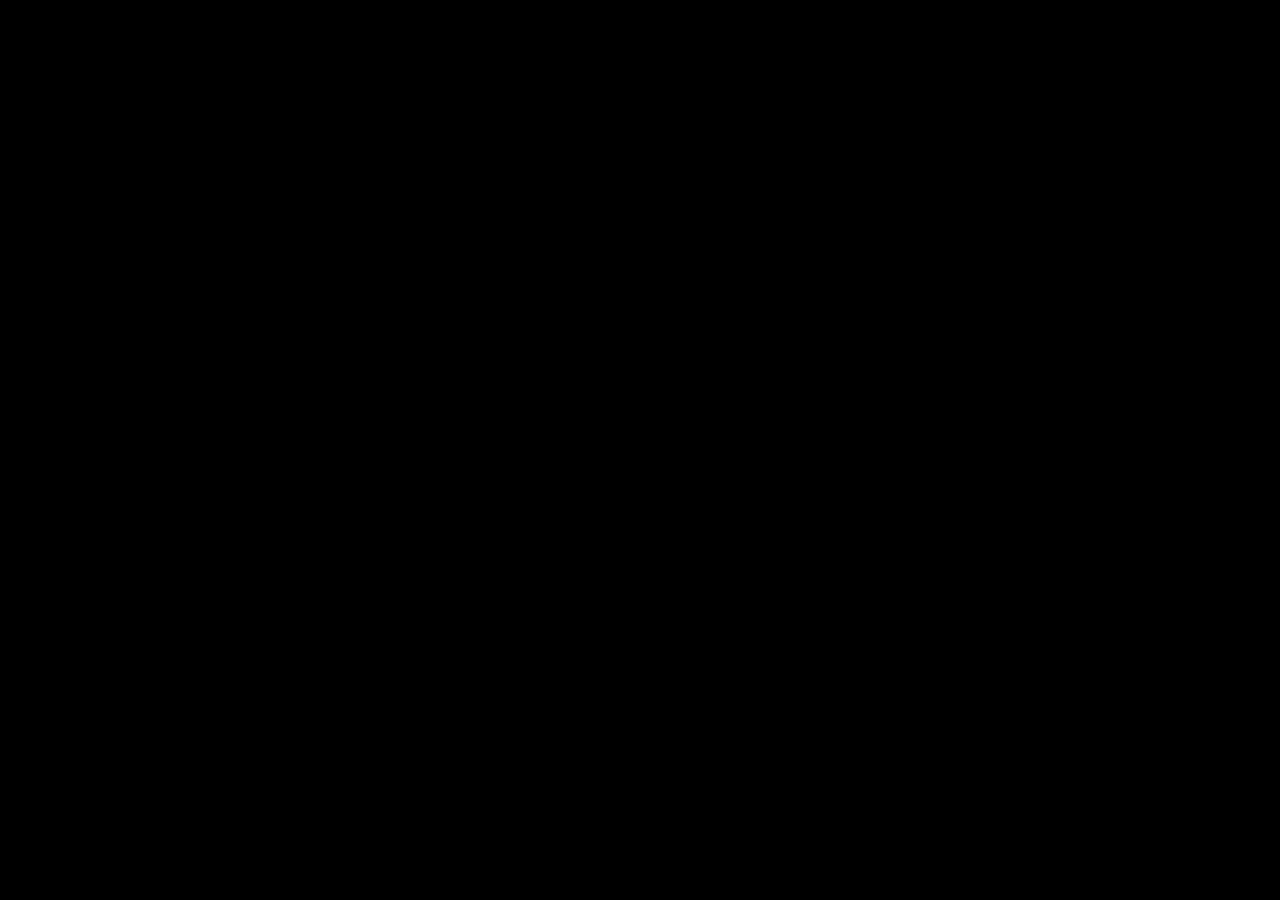
==== parkour/index.html @ 1c37e543 "Create index.html" ====
<!DOCTYPE html>
<html lang="ru">
<head>
    <meta charset="UTF-8">
    <meta name="viewport" content="width=device-width, initial-scale=1.0">
    <title>Minecraft Infinite Canyon Parkour</title>
    <style>
        body {
            margin: 0;
            overflow: hidden;
            font-family: 'Segoe UI', Tahoma, Geneva, Verdana, sans-serif;
            background-color: #000;
        }
        canvas {
            display: block;
            position: absolute;
            top: 0;
            left: 0;
        }
    </style>
    <script type="importmap">
        {
            "imports": {
                "three": "https://unpkg.com/three@0.128.0/build/three.module.js"
            }
        }
    </script>
</head>
<body>
    <script type="module">
        import * as THREE from 'three';

        const tempDir1 = new THREE.Vector3();
        const tempDir2 = new THREE.Vector3();
        const tempBlendedDir = new THREE.Vector3();
        const tempLookTarget = new THREE.Vector3();
        const cloudTempMatrix = new THREE.Matrix4();
        const cloudTempPosition = new THREE.Vector3();
        const canyonTempMatrix = new THREE.Matrix4();
        const canyonTempPosition = new THREE.Vector3();
        const treeTempMatrix = new THREE.Matrix4();

        function createPixelTexture(type) {
            const canvas = document.createElement('canvas');
            canvas.width = 16;
            canvas.height = 16;
            const ctx = canvas.getContext('2d');
            for(let y = 0; y < 16; y++) {
                for(let x = 0; x < 16; x++) {
                    let r, g, b;
                    if (type === 'top') {
                        const noise = Math.random() * 30 - 15;
                        r = 92 + noise; g = 142 + noise; b = 50 + noise;
                    } else if (type === 'bottom') {
                        const noise = Math.random() * 20 - 10;
                        r = 134 + noise; g = 96 + noise; b = 67 + noise;
                    } else {
                        const isGrass = y < 4 || (y === 4 && Math.random() > 0.4) || (y === 5 && Math.random() > 0.8);
                        if (isGrass) {
                            const noise = Math.random() * 30 - 15;
                            r = 92 + noise; g = 142 + noise; b = 50 + noise;
                        } else {
                            const noise = Math.random() * 20 - 10;
                            r = 134 + noise; g = 96 + noise; b = 67 + noise;
                        }
                    }
                    ctx.fillStyle = `rgb(${Math.floor(r)},${Math.floor(g)},${Math.floor(b)})`;
                    ctx.fillRect(x, y, 1, 1);
                }
            }
            const texture = new THREE.CanvasTexture(canvas);
            texture.magFilter = THREE.NearestFilter;
            texture.minFilter = THREE.NearestFilter;
            return texture;
        }

        function createStoneTexture() {
            const canvas = document.createElement('canvas');
            canvas.width = 16; canvas.height = 16;
            const ctx = canvas.getContext('2d');
            for(let y = 0; y < 16; y++) {
                for(let x = 0; x < 16; x++) {
                    const noise = Math.random() * 24 - 12;
                    const gray = 115 + noise;
                    ctx.fillStyle = `rgb(${gray},${gray},${gray})`;
                    ctx.fillRect(x, y, 1, 1);
                }
            }
            const texture = new THREE.CanvasTexture(canvas);
            texture.magFilter = THREE.NearestFilter;
            texture.minFilter = THREE.NearestFilter;
            return texture;
        }

        function createGlowstoneTexture() {
            const canvas = document.createElement('canvas');
            canvas.width = 16; canvas.height = 16;
            const ctx = canvas.getContext('2d');
            for(let y = 0; y < 16; y++) {
                for(let x = 0; x < 16; x++) {
                    let r = 245, g = 150, b = 40;
                    if ((x+y)%3 === 0 || (x*y)%4 === 0) {
                        r = 255; g = 210; b = 100;
                    }
                    if (x >= 4 && x <= 11 && y >= 4 && y <= 11 && Math.random() > 0.4) {
                        r = 255; g = 255; b = 180;
                    }
                    ctx.fillStyle = `rgb(${r},${g},${b})`;
                    ctx.fillRect(x, y, 1, 1);
                }
            }
            const texture = new THREE.CanvasTexture(canvas);
            texture.magFilter = THREE.NearestFilter;
            texture.minFilter = THREE.NearestFilter;
            return texture;
        }

        function createWaterTexture() {
            const canvas = document.createElement('canvas');
            canvas.width = 16; canvas.height = 16;
            const ctx = canvas.getContext('2d');
            for(let y = 0; y < 16; y++) {
                for(let x = 0; x < 16; x++) {
                    const noise = Math.random() * 16 - 8;
                    const r = 40 + noise;
                    const g = 90 + noise;
                    const b = 205 + noise;
                    ctx.fillStyle = `rgb(${Math.floor(r)},${Math.floor(g)},${Math.floor(b)})`;
                    ctx.fillRect(x, y, 1, 1);
                }
            }
            const texture = new THREE.CanvasTexture(canvas);
            texture.magFilter = THREE.NearestFilter;
            texture.minFilter = THREE.NearestFilter;
            texture.wrapS = THREE.RepeatWrapping;
            texture.wrapT = THREE.RepeatWrapping;
            return texture;
        }

        function createSunTexture() {
            const canvas = document.createElement('canvas');
            canvas.width = 16; canvas.height = 16;
            const ctx = canvas.getContext('2d');
            for(let y = 0; y < 16; y++) {
                for(let x = 0; x < 16; x++) {
                    let r = 255, g = 190, b = 60;
                    if (x >= 2 && x <= 13 && y >= 2 && y <= 13) {
                        r = 255; g = 245; b = 195;
                    }
                    ctx.fillStyle = `rgb(${r},${g},${b})`;
                    ctx.fillRect(x, y, 1, 1);
                }
            }
            const texture = new THREE.CanvasTexture(canvas);
            texture.magFilter = THREE.NearestFilter;
            texture.minFilter = THREE.NearestFilter;
            return texture;
        }

        function createMoonTexture() {
            const canvas = document.createElement('canvas');
            canvas.width = 16; canvas.height = 16;
            const ctx = canvas.getContext('2d');
            for(let y = 0; y < 16; y++) {
                for(let x = 0; x < 16; x++) {
                    let r = 180, g = 190, b = 210;
                    if (x >= 3 && x <= 12 && y >= 3 && y <= 12) {
                        r = 220; g = 225; b = 240;
                    }
                    ctx.fillStyle = `rgb(${r},${g},${b})`;
                    ctx.fillRect(x, y, 1, 1);
                }
            }
            const texture = new THREE.CanvasTexture(canvas);
            texture.magFilter = THREE.NearestFilter;
            texture.minFilter = THREE.NearestFilter;
            return texture;
        }

        function createLogTexture() {
            const canvas = document.createElement('canvas');
            canvas.width = 16; canvas.height = 16;
            const ctx = canvas.getContext('2d');
            for(let y = 0; y < 16; y++) {
                for(let x = 0; x < 16; x++) {
                    const noise = Math.random() * 20 - 10;
                    const r = 100 + noise;
                    const g = 70 + noise;
                    const b = 40 + noise;
                    ctx.fillStyle = `rgb(${Math.floor(r)},${Math.floor(g)},${Math.floor(b)})`;
                    ctx.fillRect(x, y, 1, 1);
                }
            }
            const texture = new THREE.CanvasTexture(canvas);
            texture.magFilter = THREE.NearestFilter;
            texture.minFilter = THREE.NearestFilter;
            return texture;
        }

        function createLeavesTexture() {
            const canvas = document.createElement('canvas');
            canvas.width = 16; canvas.height = 16;
            const ctx = canvas.getContext('2d');
            for(let y = 0; y < 16; y++) {
                for(let x = 0; x < 16; x++) {
                    const noise = Math.random() * 30 - 15;
                    const r = 40 + noise;
                    const g = 100 + noise;
                    const b = 30 + noise;
                    ctx.fillStyle = `rgb(${Math.floor(r)},${Math.floor(g)},${Math.floor(b)})`;
                    ctx.fillRect(x, y, 1, 1);
                }
            }
            const texture = new THREE.CanvasTexture(canvas);
            texture.magFilter = THREE.NearestFilter;
            texture.minFilter = THREE.NearestFilter;
            return texture;
        }

        const scene = new THREE.Scene();
        scene.background = new THREE.Color(0x6ca1ff);
        scene.fog = new THREE.Fog(0x6ca1ff, 110, 210);

        const camera = new THREE.PerspectiveCamera(85, window.innerWidth / window.innerHeight, 0.1, 1000);
        const renderer = new THREE.WebGLRenderer({ antialias: true });
        renderer.setSize(window.innerWidth, window.innerHeight);
        renderer.shadowMap.enabled = true;
        renderer.shadowMap.type = THREE.PCFSoftShadowMap;
        document.body.appendChild(renderer.domElement);

        const dummy = new THREE.Object3D();

        const ambientLight = new THREE.AmbientLight(0xffffff, 0.65);
        scene.add(ambientLight);

        const hemiLight = new THREE.HemisphereLight(0x8899cc, 0x665544, 0.5);
        scene.add(hemiLight);

        const sunLight = new THREE.DirectionalLight(0xffeedd, 0.4);
        sunLight.castShadow = true;
        sunLight.shadow.mapSize.width = 1024;
        sunLight.shadow.mapSize.height = 1024;
        sunLight.shadow.camera.left = -50;
        sunLight.shadow.camera.right = 50;
        sunLight.shadow.camera.top = 50;
        sunLight.shadow.camera.bottom = -50;
        sunLight.shadow.camera.near = 5;
        sunLight.shadow.camera.far = 500;
        sunLight.shadow.bias = -0.0002;
        sunLight.shadow.radius = 2;
        scene.add(sunLight);
        scene.add(sunLight.target);

        const moonLight = new THREE.DirectionalLight(0x8899cc, 0.15);
        scene.add(moonLight);
        scene.add(moonLight.target);

        const glowLights = [];
        const maxGlowLights = 5;
        for (let i = 0; i < maxGlowLights; i++) {
            const light = new THREE.PointLight(0xffaa44, 0.0, 12);
            light.decay = 1.5;
            scene.add(light);
            glowLights.push(light);
        }

        const sunGeo = new THREE.PlaneGeometry(16, 16);
        const sunMat = new THREE.MeshBasicMaterial({
            map: createSunTexture(),
            fog: false,
            side: THREE.DoubleSide,
            depthTest: true,
            depthWrite: false
        });
        const sunMesh = new THREE.Mesh(sunGeo, sunMat);
        sunMesh.renderOrder = 999;
        scene.add(sunMesh);

        const moonGeo = new THREE.PlaneGeometry(12, 12);
        const moonMat = new THREE.MeshBasicMaterial({
            map: createMoonTexture(),
            fog: false,
            side: THREE.DoubleSide,
            depthTest: true,
            depthWrite: false
        });
        const moonMesh = new THREE.Mesh(moonGeo, moonMat);
        moonMesh.renderOrder = 999;
        scene.add(moonMesh);

        const cloudPattern = [
            [0,0,1,1,1,0,0,0,0,1,1,1,1,0,0,0],
            [0,1,1,1,1,1,0,0,1,1,1,1,1,1,0,0],
            [1,1,1,1,1,1,1,0,1,1,1,1,1,1,1,0],
            [1,1,1,1,1,1,1,0,0,1,1,1,1,1,0,0],
            [0,1,1,1,1,1,0,0,0,0,1,1,1,0,0,0],
            [0,0,1,1,1,0,0,0,1,1,0,0,0,0,1,1],
            [0,0,0,0,0,0,1,1,1,1,1,0,0,1,1,1],
            [1,1,0,0,0,1,1,1,1,1,1,1,1,1,1,1],
            [1,1,1,0,1,1,1,1,1,1,1,1,1,1,1,1],
            [0,1,1,1,1,1,1,1,1,1,1,1,1,1,0,0],
            [0,0,1,1,1,1,1,0,0,1,1,1,1,0,0,0],
            [0,0,0,1,1,1,0,0,0,0,1,1,0,0,0,0],
            [0,0,0,0,0,0,0,0,1,1,1,1,1,0,0,0],
            [0,1,1,1,0,0,0,1,1,1,1,1,1,1,0,0],
            [1,1,1,1,1,0,1,1,1,1,1,1,1,1,1,0],
            [1,1,1,1,1,1,1,1,1,1,1,1,1,1,1,0]
        ];
        const cloudScale = 8;
        const maxCloudInstances = 6000;
        const cloudGeometry = new THREE.BoxGeometry(cloudScale, 1.5, cloudScale);

        const cloudDepthMaterial = new THREE.MeshBasicMaterial({
            colorWrite: false,
            depthWrite: true,
            transparent: false
        });
        const cloudColorMaterial = new THREE.MeshBasicMaterial({
            color: 0xffffff,
            transparent: true,
            opacity: 0.5,
            fog: true,
            depthWrite: false,
            depthFunc: THREE.LessEqual
        });

        const cloudMeshDepth = new THREE.InstancedMesh(cloudGeometry, cloudDepthMaterial, maxCloudInstances);
        const cloudMeshColor = new THREE.InstancedMesh(cloudGeometry, cloudColorMaterial, maxCloudInstances);
        scene.add(cloudMeshDepth);
        scene.add(cloudMeshColor);
        let cloudOffsetX = 0;

        const parkourGroup = new THREE.Group();
        scene.add(parkourGroup);

        let blocksData = [];
        let blockMeshes = [];
        let glowstoneMeshes = [];
        let canyonData = [];
        let treeData = [];
        let generatedColumns = new Set();
        let treePositions = new Set();

        const maxActiveBlocks = 45;
        const blocksBehind = 10;
        const futurePathSize = 25;
        let blocksPassed = 0;

        let dayTime = 600;
        const dayCycleDuration = 120;

        let jumpProgress = 0;
        const speedMultiplier = 1.67;
        const maxJumpHeight = 1.25;
        const rotationSmoothSpeed = 7.0;

        const materials = [
            new THREE.MeshStandardMaterial({map: createPixelTexture('side'), roughness: 0.85}),
            new THREE.MeshStandardMaterial({map: createPixelTexture('side'), roughness: 0.85}),
            new THREE.MeshStandardMaterial({map: createPixelTexture('top'), roughness: 0.9}),
            new THREE.MeshStandardMaterial({map: createPixelTexture('bottom'), roughness: 0.85}),
            new THREE.MeshStandardMaterial({map: createPixelTexture('side'), roughness: 0.85}),
            new THREE.MeshStandardMaterial({map: createPixelTexture('side'), roughness: 0.85})
        ];
        const blockGeometry = new THREE.BoxGeometry(1, 1, 1);

        const dirtMaterial = new THREE.MeshStandardMaterial({map: createPixelTexture('bottom'), roughness: 0.85});
        const stoneMaterial = new THREE.MeshStandardMaterial({map: createStoneTexture(), roughness: 0.85});
        const glowstoneMaterial = new THREE.MeshBasicMaterial({map: createGlowstoneTexture()});

        const waterTexture = createWaterTexture();
        const waterMaterial = new THREE.MeshStandardMaterial({
            map: waterTexture,
            color: 0xffffff,
            roughness: 0.9,
            metalness: 0.0,
            transparent: false,
            fog: true,
            depthWrite: true
        });

        const logTexture = createLogTexture();
        const logMaterial = new THREE.MeshStandardMaterial({map: logTexture, roughness: 0.9});
        const leavesTexture = createLeavesTexture();
        const leavesMaterial = new THREE.MeshStandardMaterial({
            map: leavesTexture,
            roughness: 0.8,
            transparent: true,
            alphaTest: 0.5
        });

        const treeLogGeometry = new THREE.BoxGeometry(1, 1, 1);
        const treeLeavesGeometry = new THREE.BoxGeometry(1, 1, 1);

        const canyonGrassMesh = new THREE.InstancedMesh(blockGeometry, materials, 10000);
        const canyonDirtMesh = new THREE.InstancedMesh(blockGeometry, dirtMaterial, 20000);
        const canyonStoneMesh = new THREE.InstancedMesh(blockGeometry, stoneMaterial, 60000);
        const canyonWaterMesh = new THREE.InstancedMesh(blockGeometry, waterMaterial, 5000);
        const treeLogMesh = new THREE.InstancedMesh(treeLogGeometry, logMaterial, 5000);
        const treeLeavesMesh = new THREE.InstancedMesh(treeLeavesGeometry, leavesMaterial, 15000);

        canyonGrassMesh.castShadow = true;
        canyonGrassMesh.receiveShadow = true;
        canyonDirtMesh.castShadow = true;
        canyonDirtMesh.receiveShadow = true;
        canyonStoneMesh.castShadow = true;
        canyonStoneMesh.receiveShadow = true;
        canyonWaterMesh.castShadow = false;
        canyonWaterMesh.receiveShadow = true;
        cloudMeshColor.castShadow = false;
        cloudMeshColor.receiveShadow = false;
        treeLogMesh.castShadow = true;
        treeLogMesh.receiveShadow = true;
        treeLeavesMesh.castShadow = true;
        treeLeavesMesh.receiveShadow = true;

        scene.add(canyonGrassMesh);
        scene.add(canyonDirtMesh);
        scene.add(canyonStoneMesh);
        scene.add(canyonWaterMesh);
        scene.add(treeLogMesh);
        scene.add(treeLeavesMesh);

        let generatorYaw = 0;

        function calculateNextPosition(prevPos) {
            const randY = Math.random();
            let dy = 0;
            if (prevPos.y > 2) {
                if (randY < 0.45) dy = -1;
            } else if (prevPos.y < -2) {
                if (randY < 0.45) dy = 1;
            } else {
                if (randY < 0.25) dy = -1;
                else if (randY < 0.5) dy = 1;
            }
            const maxTurn = 0.35;
            generatorYaw += (Math.random() - 0.5) * maxTurn * 2;
            const forwardStep = 4;
            const cosY = Math.cos(generatorYaw);
            const sinY = Math.sin(generatorYaw);
            prevPos.x += forwardStep * cosY;
            prevPos.y += dy;
            prevPos.z += forwardStep * sinY;
            prevPos.x = Math.round(prevPos.x);
            prevPos.y = Math.round(prevPos.y);
            prevPos.z = Math.round(prevPos.z);
        }

        function createCanyonAndMeshesForIndex(index) {
            const gridPos = blocksData[index];

            const mesh = new THREE.Mesh(blockGeometry, materials);
            mesh.position.copy(gridPos);
            mesh.castShadow = true;
            mesh.receiveShadow = true;
            parkourGroup.add(mesh);
            blockMeshes.push(mesh);

            const glowPos = gridPos.clone();
            glowPos.y -= 1;
            const glowMesh = new THREE.Mesh(blockGeometry, glowstoneMaterial);
            glowMesh.position.copy(glowPos);
            glowMesh.castShadow = false;
            glowMesh.receiveShadow = false;
            parkourGroup.add(glowMesh);
            glowstoneMeshes.push(glowMesh);

            const localCanyon = { grass: [], dirt: [], stone: [], water: [], coords: [] };
            const localTrees = { logs: [], leaves: [] };
            const radius = 12;
            const startX = gridPos.x - radius;
            const endX = gridPos.x + radius;
            const startZ = gridPos.z - radius;
            const endZ = gridPos.z + radius;
            const searchStart = Math.max(0, index - 15);
            const searchEnd = Math.min(blocksData.length - 1, index + 15);

            for (let cx = startX; cx <= endX; cx++) {
                for (let cz = startZ; cz <= endZ; cz++) {
                    const coordKey = cx + ',' + cz;
                    if (generatedColumns.has(coordKey)) continue;

                    let minDistSq = Infinity;
                    for (let i = searchStart; i <= searchEnd; i++) {
                        const dx = cx - blocksData[i].x;
                        const dz = cz - blocksData[i].z;
                        const dSq = dx * dx + dz * dz;
                        if (dSq < minDistSq) minDistSq = dSq;
                    }
                    const minDist = Math.sqrt(minDistSq);
                    generatedColumns.add(coordKey);
                    localCanyon.coords.push(coordKey);

                    if (minDist < 3.5) {
                        const waterY = gridPos.y - 6;
                        localCanyon.water.push(new THREE.Vector3(cx, waterY, cz));
                    } else {
                        const noise = Math.sin(cx * 0.12) * Math.cos(cz * 0.12) * 3 + Math.sin(cx * 0.04) * 4;
                        let heightByDist = 0;
                        if (minDist < 7.5) {
                            heightByDist = (minDist - 3.5) * 2.5;
                        } else {
                            heightByDist = (7.5 - 3.5) * 2.5 + (minDist - 7.5) * 0.3;
                        }
                        const topY = Math.round(gridPos.y - 1 + heightByDist + noise);
                        const clampedTopY = Math.max(gridPos.y - 5, Math.min(gridPos.y + 12, topY));
                        const bottomY = gridPos.y - 6;
                        for (let y = bottomY; y <= clampedTopY; y++) {
                            const p = new THREE.Vector3(cx, y, cz);
                            if (y === clampedTopY) {
                                localCanyon.grass.push(p);
                            } else if (y >= clampedTopY - 2) {
                                localCanyon.dirt.push(p);
                            } else {
                                localCanyon.stone.push(p);
                            }
                        }

                        const treeTopY = clampedTopY + 1;
                        const treeKey = cx + ',' + treeTopY + ',' + cz;
                        if (minDist > 8 && Math.random() < 0.06 && !treePositions.has(treeKey)) {
                            let tooClose = false;
                            for (let i = searchStart; i <= searchEnd; i++) {
                                const bx = blocksData[i].x;
                                const bz = blocksData[i].z;
                                const by = blocksData[i].y;
                                if (Math.abs(cx - bx) <= 2 && Math.abs(cz - bz) <= 2 && Math.abs(treeTopY - by) <= 5) {
                                    tooClose = true;
                                    break;
                                }
                            }
                            if (!tooClose) {
                                treePositions.add(treeKey);
                                for (let ty = 0; ty < 4; ty++) {
                                    localTrees.logs.push(new THREE.Vector3(cx, treeTopY + ty, cz));
                                }
                                for (let lx = -2; lx <= 2; lx++) {
                                    for (let lz = -2; lz <= 2; lz++) {
                                        for (let ly = 1; ly <= 3; ly++) {
                                            if (Math.abs(lx) === 2 && Math.abs(lz) === 2 && Math.random() > 0.6) continue;
                                            if (Math.abs(lx) === 2 && Math.abs(lz) === 2 && ly === 3) continue;
                                            if (lx === 0 && lz === 0 && ly <= 3) continue;
                                            localTrees.leaves.push(new THREE.Vector3(cx + lx, treeTopY + ly, cz + lz));
                                        }
                                    }
                                }
                                localTrees.leaves.push(new THREE.Vector3(cx, treeTopY + 4, cz));
                            }
                        }
                    }
                }
            }
            canyonData.push(localCanyon);
            treeData.push(localTrees);
        }

        function addNewBlock(pos) {
            const newIndex = blocksBehind + maxActiveBlocks - 1;
            createCanyonAndMeshesForIndex(newIndex);
        }

        function updateCanyonMeshes() {
            let grassId = 0, dirtId = 0, stoneId = 0, waterId = 0, logId = 0, leavesId = 0;

            for (let i = 0; i < canyonData.length; i++) {
                const data = canyonData[i];

                for (const p of data.grass) {
                    if (grassId >= 10000) break;
                    canyonTempMatrix.makeTranslation(p.x, p.y, p.z);
                    canyonGrassMesh.setMatrixAt(grassId++, canyonTempMatrix);
                }
                for (const p of data.dirt) {
                    if (dirtId >= 20000) break;
                    canyonTempMatrix.makeTranslation(p.x, p.y, p.z);
                    canyonDirtMesh.setMatrixAt(dirtId++, canyonTempMatrix);
                }
                for (const p of data.stone) {
                    if (stoneId >= 60000) break;
                    canyonTempMatrix.makeTranslation(p.x, p.y, p.z);
                    canyonStoneMesh.setMatrixAt(stoneId++, canyonTempMatrix);
                }
                for (const p of data.water) {
                    if (waterId >= 5000) break;
                    canyonTempMatrix.makeTranslation(p.x, p.y, p.z);
                    canyonWaterMesh.setMatrixAt(waterId++, canyonTempMatrix);
                }
            }

            for (let i = 0; i < treeData.length; i++) {
                const trees = treeData[i];
                for (const p of trees.logs) {
                    if (logId >= 5000) break;
                    treeTempMatrix.makeTranslation(p.x, p.y, p.z);
                    treeLogMesh.setMatrixAt(logId++, treeTempMatrix);
                }
                for (const p of trees.leaves) {
                    if (leavesId >= 15000) break;
                    treeTempMatrix.makeTranslation(p.x, p.y, p.z);
                    treeLeavesMesh.setMatrixAt(leavesId++, treeTempMatrix);
                }
            }

            canyonGrassMesh.count = grassId;
            canyonGrassMesh.instanceMatrix.needsUpdate = true;
            canyonDirtMesh.count = dirtId;
            canyonDirtMesh.instanceMatrix.needsUpdate = true;
            canyonStoneMesh.count = stoneId;
            canyonStoneMesh.instanceMatrix.needsUpdate = true;
            canyonWaterMesh.count = waterId;
            canyonWaterMesh.instanceMatrix.needsUpdate = true;
            treeLogMesh.count = logId;
            treeLogMesh.instanceMatrix.needsUpdate = true;
            treeLeavesMesh.count = leavesId;
            treeLeavesMesh.instanceMatrix.needsUpdate = true;
        }

        function generateParkour() {
            while(parkourGroup.children.length > 0) parkourGroup.remove(parkourGroup.children[0]);
            blocksData = [];
            blockMeshes = [];
            glowstoneMeshes = [];
            canyonData = [];
            treeData = [];
            generatedColumns.clear();
            treePositions.clear();
            generatorYaw = 0;

            const totalPoints = blocksBehind + maxActiveBlocks + futurePathSize;
            let currentPos = new THREE.Vector3(0, 0, 0);
            for (let i = 0; i < totalPoints; i++) {
                const gridPos = new THREE.Vector3(
                    Math.round(currentPos.x),
                    Math.round(currentPos.y),
                    Math.round(currentPos.z)
                );
                blocksData.push(gridPos);
                calculateNextPosition(currentPos);
            }

            for (let i = 0; i < blocksBehind + maxActiveBlocks; i++) {
                createCanyonAndMeshesForIndex(i);
            }

            jumpProgress = 0;
            updateCanyonMeshes();
            updateCameraPosition(0);
        }

        function updateDayNightCycle(deltaTime) {
            const t = dayTime;
            const dayFactor = Math.max(0, 1 - Math.abs(t - 600) / 600);
            const nightFactor = 1 - dayFactor;
            const dawnDusk = Math.max(0, 1 - Math.abs(t - 300) / 150) * (t < 600 ? 1 : 0);
            const sunsetFactor = Math.max(0, 1 - Math.abs(t - 900) / 150) * (t > 600 ? 1 : 0);

            const skyColor = new THREE.Color(0x6ca1ff).lerp(new THREE.Color(0x0a0a2e), nightFactor);
            if (dawnDusk > 0) skyColor.lerp(new THREE.Color(0xffaa66), dawnDusk * 0.5);
            if (sunsetFactor > 0) skyColor.lerp(new THREE.Color(0xff6644), sunsetFactor * 0.6);
            scene.background = skyColor;
            scene.fog.color.copy(skyColor);

            ambientLight.intensity = 0.45 + 0.25 * dayFactor;
            hemiLight.intensity = 0.35 + 0.2 * dayFactor;

            const angle = (t / 1200) * Math.PI * 2;
            const sunHeight = Math.sin(angle) * 200;
            const sunHorizontal = Math.cos(angle) * 150;

            sunLight.position.set(
                camera.position.x + sunHorizontal,
                camera.position.y + sunHeight,
                camera.position.z
            );
            sunLight.intensity = 0.4;

            moonLight.position.set(
                camera.position.x - sunHorizontal,
                camera.position.y - sunHeight,
                camera.position.z
            );
            moonLight.intensity = 0.15 * nightFactor;

            cloudColorMaterial.color.setHSL(0, 0, 0.8 + 0.2 * dayFactor);
            cloudColorMaterial.opacity = 0.3 + 0.3 * dayFactor;

            const glowIntensity = 0.5 + 2.5 * nightFactor;
            for (let i = 0; i < glowLights.length; i++) {
                if (i < glowstoneMeshes.length) {
                    glowLights[i].intensity = glowIntensity;
                    glowLights[i].color.setHSL(0.12, 0.9, 0.5 + 0.3 * nightFactor);
                }
            }

            sunMesh.position.copy(sunLight.position);
            sunMesh.lookAt(camera.position);
            moonMesh.position.copy(moonLight.position);
            moonMesh.lookAt(camera.position);
            moonMesh.visible = nightFactor > 0.3;

            cloudOffsetX -= 2.0 * deltaTime;
            const centerGridX = Math.floor((camera.position.x - cloudOffsetX) / cloudScale);
            const centerGridZ = Math.floor(camera.position.z / cloudScale);
            let instanceId = 0;
            const range = 28;
            for (let dx = -range; dx <= range; dx++) {
                for (let dz = -range; dz <= range; dz++) {
                    const gx = centerGridX + dx;
                    const gz = centerGridZ + dz;
                    const px = ((gx % 16) + 16) % 16;
                    const pz = ((gz % 16) + 16) % 16;
                    if (cloudPattern[pz][px] === 1 && instanceId < maxCloudInstances) {
                        const x = gx * cloudScale + cloudOffsetX;
                        const z = gz * cloudScale;
                        cloudTempPosition.set(x, 70, z);
                        cloudTempMatrix.makeTranslation(cloudTempPosition.x, cloudTempPosition.y, cloudTempPosition.z);
                        cloudMeshDepth.setMatrixAt(instanceId, cloudTempMatrix);
                        cloudMeshColor.setMatrixAt(instanceId, cloudTempMatrix);
                        instanceId++;
                    }
                }
            }
            cloudMeshDepth.count = instanceId;
            cloudMeshDepth.instanceMatrix.needsUpdate = true;
            cloudMeshColor.count = instanceId;
            cloudMeshColor.instanceMatrix.needsUpdate = true;

            for (let i = 0; i < maxGlowLights; i++) {
                if (i < glowstoneMeshes.length) {
                    glowLights[i].position.copy(glowstoneMeshes[i].position);
                }
            }
        }

        function updateCameraPosition(deltaTime) {
            if (blocksData.length < 3) return;
            const startBlock = blocksData[blocksBehind];
            const endBlock = blocksData[blocksBehind + 1];
            jumpProgress += deltaTime * speedMultiplier;

            if (jumpProgress >= 1) {
                const oldMesh = blockMeshes.shift();
                parkourGroup.remove(oldMesh);
                const oldGlowMesh = glowstoneMeshes.shift();
                parkourGroup.remove(oldGlowMesh);
                const oldCanyon = canyonData.shift();
                if (oldCanyon?.coords) {
                    for (const key of oldCanyon.coords) generatedColumns.delete(key);
                }
                const oldTrees = treeData.shift();
                if (oldTrees) {
                    for (const p of oldTrees.logs) treePositions.delete(p.x + ',' + p.y + ',' + p.z);
                }
                blocksData.shift();
                const lastPos = blocksData[blocksData.length - 1].clone();
                calculateNextPosition(lastPos);
                blocksData.push(lastPos);
                addNewBlock(lastPos);
                updateCanyonMeshes();
                jumpProgress = 0;
                blocksPassed++;
                return;
            }

            const eyeHeight = 1.42;
            const currentX = THREE.MathUtils.lerp(startBlock.x, endBlock.x, jumpProgress);
            const currentZ = THREE.MathUtils.lerp(startBlock.z, endBlock.z, jumpProgress);
            const startY = startBlock.y + eyeHeight;
            const endY = endBlock.y + eyeHeight;
            const linearY = THREE.MathUtils.lerp(startY, endY, jumpProgress);
            const jumpArc = 4 * maxJumpHeight * jumpProgress * (1 - jumpProgress);
            const currentY = linearY + jumpArc;
            camera.position.set(currentX, currentY, currentZ);

            tempDir1.subVectors(endBlock, startBlock);
            tempDir1.y = 0;
            tempDir1.normalize();

            const nextBlock = blocksData[blocksBehind + 1];
            const farBlock = blocksData[blocksBehind + 2];
            tempDir2.subVectors(farBlock, nextBlock);
            tempDir2.y = 0;
            tempDir2.normalize();

            tempBlendedDir.lerpVectors(tempDir1, tempDir2, jumpProgress);
            tempBlendedDir.normalize();
            tempLookTarget.copy(camera.position).add(tempBlendedDir);
            tempLookTarget.y = camera.position.y;
            dummy.position.copy(camera.position);
            dummy.lookAt(tempLookTarget);
            dummy.rotateY(Math.PI);

            if (deltaTime === 0) {
                camera.quaternion.copy(dummy.quaternion);
            } else {
                const slerpFactor = Math.min(rotationSmoothSpeed * deltaTime, 1.0);
                camera.quaternion.slerp(dummy.quaternion, slerpFactor);
            }
        }

        let lastTime = performance.now();

        function animate() {
            requestAnimationFrame(animate);
            const currentTime = performance.now();
            const deltaTime = (currentTime - lastTime) / 1000;
            lastTime = currentTime;
            const limitedDelta = Math.min(deltaTime, 0.1);

            dayTime += (limitedDelta / dayCycleDuration) * 1200;
            if (dayTime >= 1200) dayTime -= 1200;

            updateDayNightCycle(limitedDelta);
            updateCameraPosition(limitedDelta);
            renderer.render(scene, camera);
        }

        window.addEventListener('resize', () => {
            camera.aspect = window.innerWidth / window.innerHeight;
            camera.updateProjectionMatrix();
            renderer.setSize(window.innerWidth, window.innerHeight);
        });

        generateParkour();
        animate();
    </script>
</body>
</html>
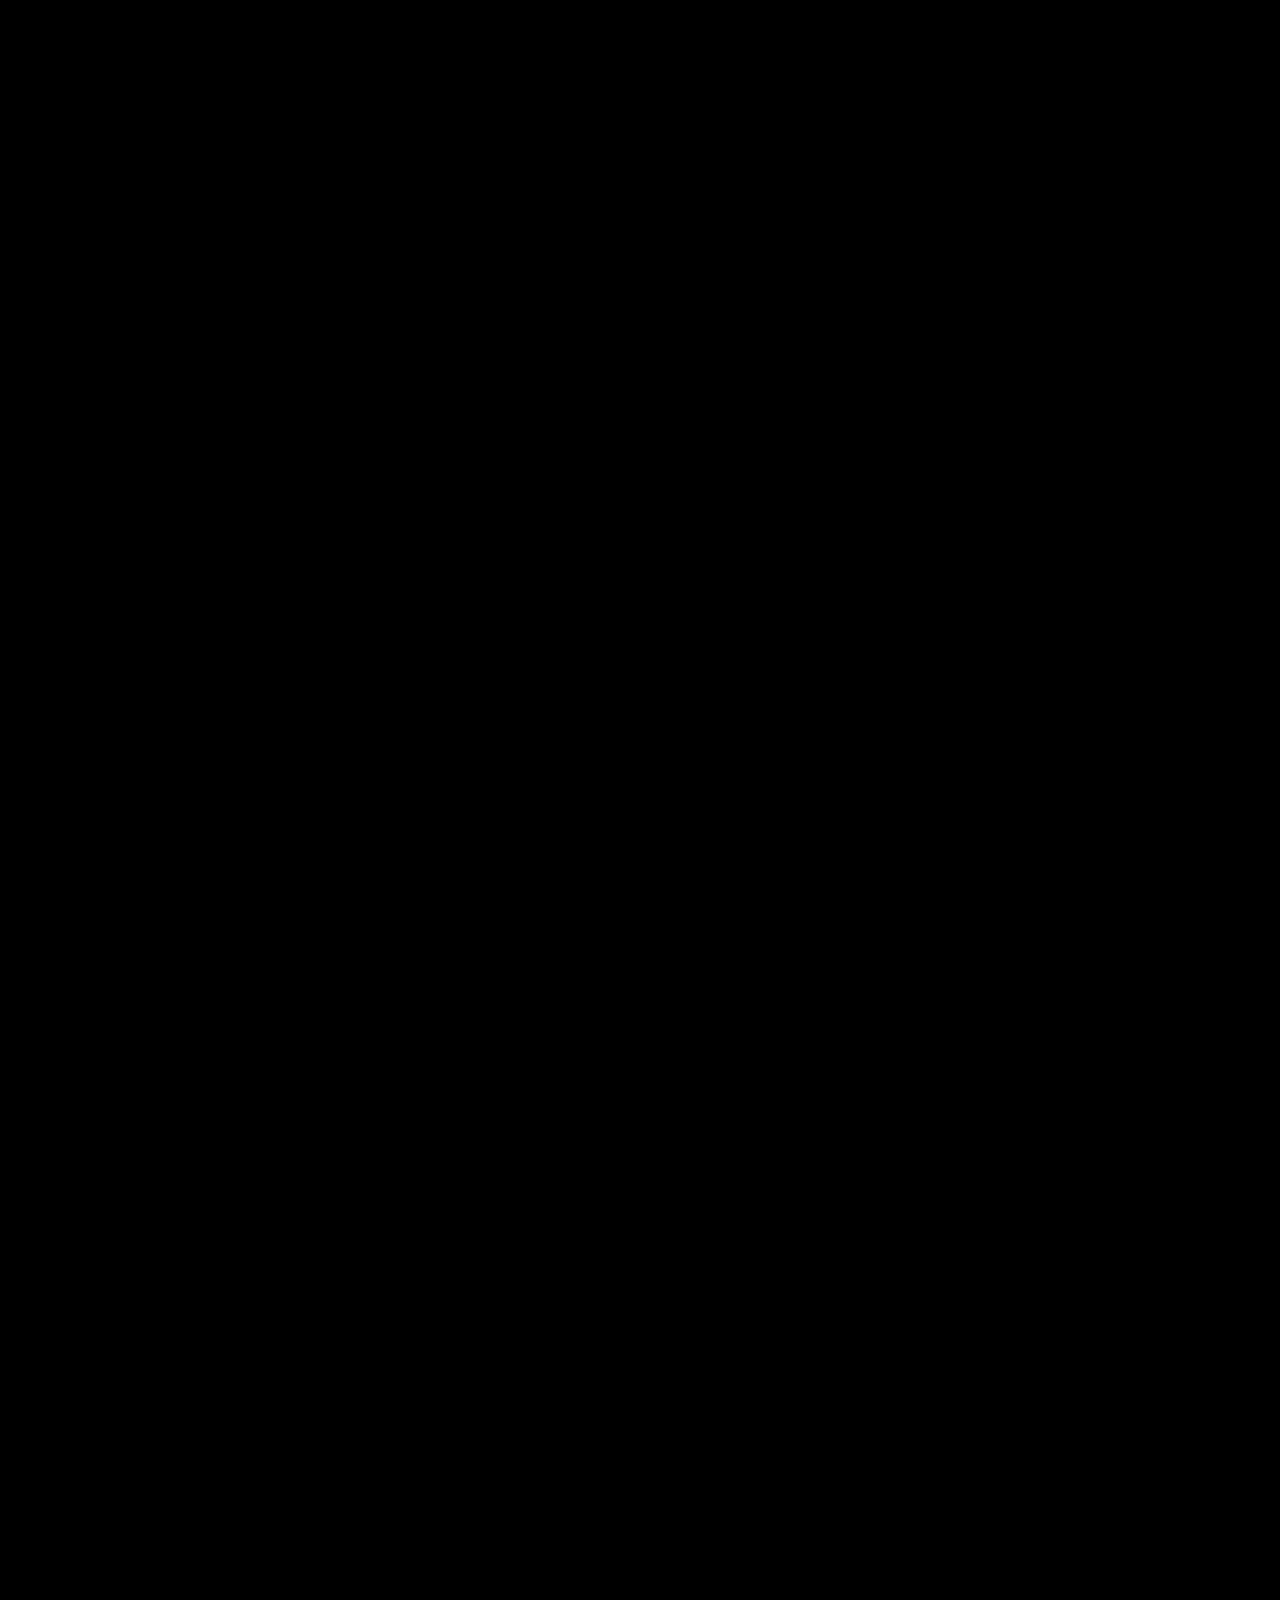
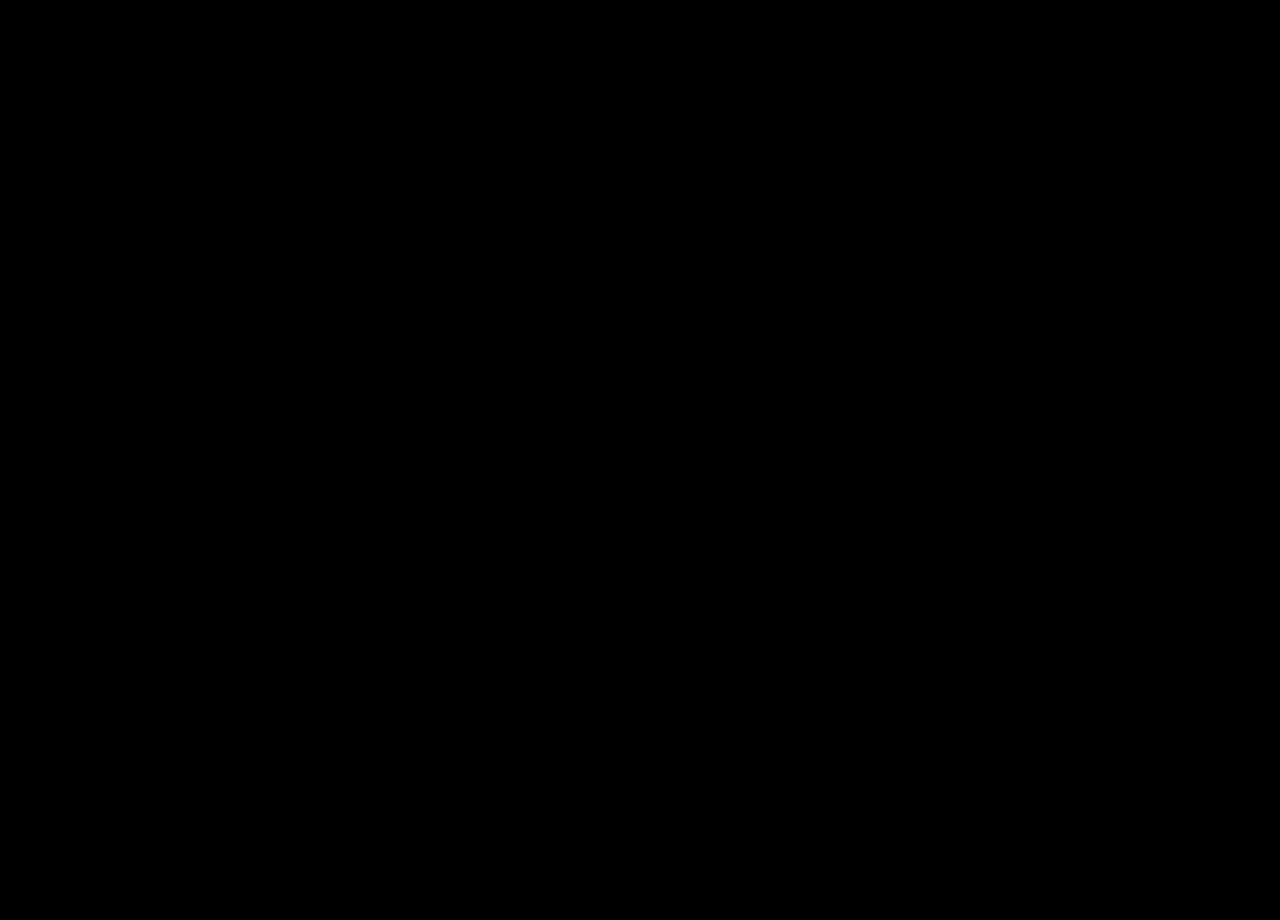
==== commit 2d5044ca: "Update index.html" ====
--- a/parkour/index.html
+++ b/parkour/index.html
@@ -5,36 +5,696 @@
     <meta name="viewport" content="width=device-width, initial-scale=1.0">
     <title>Minecraft Infinite Canyon Parkour</title>
     <style>
-        body {
-            margin: 0;
-            overflow: hidden;
-            font-family: 'Segoe UI', Tahoma, Geneva, Verdana, sans-serif;
-            background-color: #000;
-        }
-        canvas {
-            display: block;
-            position: absolute;
-            top: 0;
-            left: 0;
-        }
+        body { margin: 0; overflow: hidden; font-family: 'Segoe UI', Tahoma, Geneva, Verdana, sans-serif; background: #000; }
+        canvas { display: block; position: absolute; top: 0; left: 0; }
     </style>
     <script type="importmap">
-        {
-            "imports": {
-                "three": "https://unpkg.com/three@0.128.0/build/three.module.js"
-            }
-        }
+        { "imports": { "three": "https://unpkg.com/three@0.128.0/build/three.module.js" } }
     </script>
 </head>
 <body>
-    <script type="module">
-        import * as THREE from 'three';
-
-        const tempDir1 = new THREE.Vector3();
-        const tempDir2 = new THREE.Vector3();
-        const tempBlendedDir = new THREE.Vector3();
-        const tempLookTarget = new THREE.Vector3();
-        const cloudTempMatrix = new THREE.Matrix4();
+<script type="module">
+import * as THREE from 'three';
+
+// ─────────────────────────────────────
+// Переиспользуемые объекты
+// ─────────────────────────────────────
+const tempDir1 = new THREE.Vector3();
+const tempDir2 = new THREE.Vector3();
+const tempBlendedDir = new THREE.Vector3();
+const tempLookTarget = new THREE.Vector3();
+const cloudTempMatrix = new THREE.Matrix4();
+const cloudTempPosition = new THREE.Vector3();
+const canyonTempMatrix = new THREE.Matrix4();
+
+// ─────────────────────────────────────
+// Текстуры (без изменений)
+// ─────────────────────────────────────
+function createPixelTexture(type) {
+    const canvas = document.createElement('canvas'); canvas.width = 16; canvas.height = 16;
+    const ctx = canvas.getContext('2d');
+    for (let y = 0; y < 16; y++) for (let x = 0; x < 16; x++) {
+        let r, g, b;
+        if (type === 'top') { const n = Math.random()*30-15; r=92+n; g=142+n; b=50+n; }
+        else if (type === 'bottom') { const n = Math.random()*20-10; r=134+n; g=96+n; b=67+n; }
+        else {
+            const isGrass = y<4 || (y===4 && Math.random()>0.4) || (y===5 && Math.random()>0.8);
+            if (isGrass) { const n=Math.random()*30-15; r=92+n; g=142+n; b=50+n; }
+            else { const n=Math.random()*20-10; r=134+n; g=96+n; b=67+n; }
+        }
+        ctx.fillStyle = `rgb(${Math.floor(r)},${Math.floor(g)},${Math.floor(b)})`;
+        ctx.fillRect(x, y, 1, 1);
+    }
+    const tex = new THREE.CanvasTexture(canvas); tex.magFilter = THREE.NearestFilter; tex.minFilter = THREE.NearestFilter;
+    return tex;
+}
+function createStoneTexture() {
+    const canvas = document.createElement('canvas'); canvas.width=16; canvas.height=16;
+    const ctx = canvas.getContext('2d');
+    for (let y=0;y<16;y++) for (let x=0;x<16;x++) {
+        const gray = 115 + Math.random()*24-12;
+        ctx.fillStyle = `rgb(${gray},${gray},${gray})`; ctx.fillRect(x,y,1,1);
+    }
+    const tex = new THREE.CanvasTexture(canvas); tex.magFilter = THREE.NearestFilter; tex.minFilter = THREE.NearestFilter;
+    return tex;
+}
+function createLampTexture(on) {
+    const canvas = document.createElement('canvas'); canvas.width=16; canvas.height=16;
+    const ctx = canvas.getContext('2d');
+    for (let y=0;y<16;y++) for (let x=0;x<16;x++) {
+        const border = x<2 || x>13 || y<2 || y>13;
+        if (border) ctx.fillStyle = '#5a3a1a';
+        else if (on) ctx.fillStyle = `rgb(${215+Math.random()*40},${195+Math.random()*40},${100+Math.random()*40})`;
+        else ctx.fillStyle = '#4a3a2a';
+        ctx.fillRect(x,y,1,1);
+    }
+    const tex = new THREE.CanvasTexture(canvas); tex.magFilter = THREE.NearestFilter; tex.minFilter = THREE.NearestFilter;
+    return tex;
+}
+function createWaterTexture() {
+    const canvas = document.createElement('canvas'); canvas.width=16; canvas.height=16;
+    const ctx = canvas.getContext('2d');
+    for (let y=0;y<16;y++) for (let x=0;x<16;x++) {
+        const n = Math.random()*16-8;
+        ctx.fillStyle = `rgb(${40+n},${90+n},${205+n})`; ctx.fillRect(x,y,1,1);
+    }
+    const tex = new THREE.CanvasTexture(canvas); tex.magFilter = THREE.NearestFilter; tex.minFilter = THREE.NearestFilter;
+    tex.wrapS = THREE.RepeatWrapping; tex.wrapT = THREE.RepeatWrapping;
+    return tex;
+}
+function createSunTexture() {
+    const canvas = document.createElement('canvas'); canvas.width=16; canvas.height=16;
+    const ctx = canvas.getContext('2d');
+    for (let y=0;y<16;y++) for (let x=0;x<16;x++) {
+        let r=255,g=190,b=60;
+        if (x>=2 && x<=13 && y>=2 && y<=13) { r=255;g=245;b=195; }
+        ctx.fillStyle = `rgb(${r},${g},${b})`; ctx.fillRect(x,y,1,1);
+    }
+    const tex = new THREE.CanvasTexture(canvas); tex.magFilter = THREE.NearestFilter; tex.minFilter = THREE.NearestFilter;
+    return tex;
+}
+
+// ─────────────────────────────────────
+// Сцена, камера, рендер
+// ─────────────────────────────────────
+const scene = new THREE.Scene();
+scene.background = new THREE.Color(0x6ca1ff);
+scene.fog = new THREE.Fog(0x6ca1ff, 80, 210);
+const camera = new THREE.PerspectiveCamera(85, innerWidth/innerHeight, 0.1, 1000);
+const renderer = new THREE.WebGLRenderer({ antialias: true });
+renderer.setSize(innerWidth, innerHeight);
+renderer.shadowMap.enabled = true;
+renderer.shadowMap.type = THREE.PCFSoftShadowMap;
+document.body.appendChild(renderer.domElement);
+const dummy = new THREE.Object3D();
+
+// ─────────────────────────────────────
+// Освещение
+// ─────────────────────────────────────
+const ambientLight = new THREE.AmbientLight(0xffffff, 0.9);
+scene.add(ambientLight);
+const hemiLight = new THREE.HemisphereLight(0xa0c8ff, 0x444444, 0.5);
+scene.add(hemiLight);
+const sunLight = new THREE.DirectionalLight(0xffffff, 1.0);
+sunLight.castShadow = true;
+sunLight.shadow.mapSize.set(1024,1024);
+sunLight.shadow.camera.near=10; sunLight.shadow.camera.far=1000;
+sunLight.shadow.camera.left=-40; sunLight.shadow.camera.right=40;
+sunLight.shadow.camera.top=40; sunLight.shadow.camera.bottom=-40;
+sunLight.shadow.bias=-0.0005; sunLight.shadow.radius=4;
+scene.add(sunLight); scene.add(sunLight.target);
+const sunMesh = new THREE.Mesh(new THREE.PlaneGeometry(16,16), new THREE.MeshBasicMaterial({map:createSunTexture(), fog:false, side:THREE.DoubleSide}));
+scene.add(sunMesh);
+
+const glowLights = [];
+for (let i = 0; i < 5; i++) {
+    const light = new THREE.PointLight(0xffaa44, 1.5, 15);
+    scene.add(light);
+    glowLights.push(light);
+}
+
+// ─────────────────────────────────────
+// Облака
+// ─────────────────────────────────────
+const cloudPattern = [
+    [0,0,1,1,1,0,0,0,0,1,1,1,1,0,0,0],[0,1,1,1,1,1,0,0,1,1,1,1,1,1,0,0],
+    [1,1,1,1,1,1,1,0,1,1,1,1,1,1,1,0],[1,1,1,1,1,1,1,0,0,1,1,1,1,1,0,0],
+    [0,1,1,1,1,1,0,0,0,0,1,1,1,0,0,0],[0,0,1,1,1,0,0,0,1,1,0,0,0,0,1,1],
+    [0,0,0,0,0,0,1,1,1,1,1,0,0,1,1,1],[1,1,0,0,0,1,1,1,1,1,1,1,1,1,1,1],
+    [1,1,1,0,1,1,1,1,1,1,1,1,1,1,1,1],[0,1,1,1,1,1,1,1,1,1,1,1,1,1,0,0],
+    [0,0,1,1,1,1,1,0,0,1,1,1,1,0,0,0],[0,0,0,1,1,1,0,0,0,0,1,1,0,0,0,0],
+    [0,0,0,0,0,0,0,0,1,1,1,1,1,0,0,0],[0,1,1,1,0,0,0,1,1,1,1,1,1,1,0,0],
+    [1,1,1,1,1,0,1,1,1,1,1,1,1,1,1,0],[1,1,1,1,1,1,1,1,1,1,1,1,1,1,1,0]
+];
+const cloudScale = 8, maxCloudInstances = 4000;
+const cloudGeo = new THREE.BoxGeometry(cloudScale, 1.5, cloudScale);
+const cloudDepthMat = new THREE.MeshBasicMaterial({colorWrite:false, depthWrite:true});
+const cloudColorMat = new THREE.MeshBasicMaterial({color:0xffffff, transparent:true, opacity:0.5, fog:true, depthWrite:false, depthFunc:THREE.LessEqual});
+const cloudDepth = new THREE.InstancedMesh(cloudGeo, cloudDepthMat, maxCloudInstances);
+const cloudColor = new THREE.InstancedMesh(cloudGeo, cloudColorMat, maxCloudInstances);
+scene.add(cloudDepth); scene.add(cloudColor);
+let cloudOffsetX = 0;
+
+// ─────────────────────────────────────
+// Паркур (параметры)
+// ─────────────────────────────────────
+const parkourGroup = new THREE.Group(); scene.add(parkourGroup);
+const maxActiveBlocks = 25, blocksBehind = 8, futurePathSize = 50; // увеличен буфер будущего
+let blocksData = [], blockMeshes = [], lampMeshes = [];
+let canyonData = []; // массив активных чанков
+const totalChunks = maxActiveBlocks + blocksBehind; // 33 чанка
+
+let jumpProgress = 0;
+const speed = 1.67, maxJumpH = 1.25, rotSmooth = 7.0;
+
+// Материалы
+const materials = [
+    new THREE.MeshStandardMaterial({map:createPixelTexture('side'), roughness:0.9, metalness:0}),
+    new THREE.MeshStandardMaterial({map:createPixelTexture('side'), roughness:0.9, metalness:0}),
+    new THREE.MeshStandardMaterial({map:createPixelTexture('top'), roughness:0.95, metalness:0}),
+    new THREE.MeshStandardMaterial({map:createPixelTexture('bottom'), roughness:0.9, metalness:0}),
+    new THREE.MeshStandardMaterial({map:createPixelTexture('side'), roughness:0.9, metalness:0}),
+    new THREE.MeshStandardMaterial({map:createPixelTexture('side'), roughness:0.9, metalness:0})
+];
+const blockGeo = new THREE.BoxGeometry(1,1,1);
+const lampOffMaterial = new THREE.MeshBasicMaterial({map:createLampTexture(false)});
+const lampOnMaterial = new THREE.MeshBasicMaterial({map:createLampTexture(true)});
+
+// Вода
+const waterTexTop = createWaterTexture();
+const waterTexSide = waterTexTop.clone();
+waterTexSide.rotation = Math.PI/2; waterTexSide.center.set(0.5,0.5); waterTexSide.needsUpdate = true;
+const waterSideMat = new THREE.MeshStandardMaterial({map:waterTexSide, transparent:true, opacity:0.65, roughness:0.1, metalness:0.1, fog:true, depthWrite:false, depthFunc:THREE.LessEqual});
+const waterTopMat = new THREE.MeshStandardMaterial({map:waterTexTop, transparent:true, opacity:0.65, roughness:0.1, metalness:0.1, fog:true, depthWrite:false, depthFunc:THREE.LessEqual});
+const waterMats = [waterSideMat,waterSideMat,waterTopMat,waterTopMat,waterSideMat,waterSideMat];
+const waterDepthMat = new THREE.MeshBasicMaterial({colorWrite:false, depthWrite:true});
+
+// ─────────────────────────────────────
+// Vertex AO (без изменений)
+// ─────────────────────────────────────
+const boxAO = new THREE.BoxGeometry(1,1,1);
+const aoPos = boxAO.getAttribute('position'), aoNorm = boxAO.getAttribute('normal');
+const vOff = [], fNorm = [];
+for (let i=0; i<24; i++) {
+    vOff.push(new THREE.Vector3(aoPos.getX(i), aoPos.getY(i), aoPos.getZ(i)));
+    fNorm.push(new THREE.Vector3(aoNorm.getX(i), aoNorm.getY(i), aoNorm.getZ(i)));
+}
+const solidBlocks = new Set();
+const coordKey = (x,y,z) => (x+100000)*100000000 + (z+100000)*1000 + (y+100);
+function getAOAt(x,y,z, fn, vo) {
+    let s1x=x,s1y=y,s1z=z, s2x=x,s2y=y,s2z=z, cx=x,cy=y,cz=z;
+    s1x+=fn.x; s1y+=fn.y; s1z+=fn.z;
+    s2x+=fn.x; s2y+=fn.y; s2z+=fn.z;
+    cx+=fn.x; cy+=fn.y; cz+=fn.z;
+    if (fn.x!==0) { s1y+=Math.sign(vo.y); s2z+=Math.sign(vo.z); cy+=Math.sign(vo.y); cz+=Math.sign(vo.z); }
+    else if (fn.y!==0) { s1x+=Math.sign(vo.x); s2z+=Math.sign(vo.z); cx+=Math.sign(vo.x); cz+=Math.sign(vo.z); }
+    else { s1x+=Math.sign(vo.x); s2y+=Math.sign(vo.y); cx+=Math.sign(vo.x); cy+=Math.sign(vo.y); }
+    const s1 = solidBlocks.has(coordKey(s1x,s1y,s1z));
+    const s2 = solidBlocks.has(coordKey(s2x,s2y,s2z));
+    const c = solidBlocks.has(coordKey(cx,cy,cz));
+    if (s1&&s2) return 0.55;
+    const cnt = (s1?1:0)+(s2?1:0)+(c?1:0);
+    if (cnt===3) return 0.55;
+    if (cnt===2) return 0.70;
+    if (cnt===1) return 0.85;
+    return 1.0;
+}
+function patchMatAO(mat) {
+    mat.onBeforeCompile = shader => {
+        shader.vertexShader = shader.vertexShader.replace('#include <common>',
+            `#include <common>
+             attribute float vertexIndex;
+             attribute vec4 aAO0; attribute vec4 aAO1; attribute vec4 aAO2;
+             attribute vec4 aAO3; attribute vec4 aAO4; attribute vec4 aAO5;
+             varying float vAO;`);
+        shader.vertexShader = shader.vertexShader.replace('#include <begin_vertex>',
+            `#include <begin_vertex>
+             float ao=1.0; int idx=int(vertexIndex);
+             if (idx<4) { if (idx==0) ao=aAO0.x; else if (idx==1) ao=aAO0.y; else if (idx==2) ao=aAO0.z; else ao=aAO0.w; }
+             else if (idx<8) { if (idx==4) ao=aAO1.x; else if (idx==5) ao=aAO1.y; else if (idx==6) ao=aAO1.z; else ao=aAO1.w; }
+             else if (idx<12) { if (idx==8) ao=aAO2.x; else if (idx==9) ao=aAO2.y; else if (idx==10) ao=aAO2.z; else ao=aAO2.w; }
+             else if (idx<16) { if (idx==12) ao=aAO3.x; else if (idx==13) ao=aAO3.y; else if (idx==14) ao=aAO3.z; else ao=aAO3.w; }
+             else if (idx<20) { if (idx==16) ao=aAO4.x; else if (idx==17) ao=aAO4.y; else if (idx==18) ao=aAO4.z; else ao=aAO4.w; }
+             else { if (idx==20) ao=aAO5.x; else if (idx==21) ao=aAO5.y; else if (idx==22) ao=aAO5.z; else ao=aAO5.w; }
+             vAO = ao;`);
+        shader.fragmentShader = shader.fragmentShader.replace('#include <common>',
+            `#include <common> varying float vAO;`);
+        shader.fragmentShader = shader.fragmentShader.replace('vec4 diffuseColor = vec4( diffuse, opacity );',
+            `vec4 diffuseColor = vec4( diffuse * vAO, opacity );`);
+    };
+}
+const cGrassMats = materials.map(m => m.clone()); cGrassMats.forEach(m=>patchMatAO(m));
+const cDirtMat = new THREE.MeshStandardMaterial({map:createPixelTexture('bottom'), roughness:0.9, metalness:0}); patchMatAO(cDirtMat);
+const cStoneMat = new THREE.MeshStandardMaterial({map:createStoneTexture(), roughness:0.9, metalness:0}); patchMatAO(cStoneMat);
+const vtxIdx = new Float32Array(24); for(let i=0;i<24;i++) vtxIdx[i]=i;
+blockGeo.setAttribute('vertexIndex', new THREE.BufferAttribute(vtxIdx,1));
+const grassGeo = blockGeo.clone(), dirtGeo = blockGeo.clone(), stoneGeo = blockGeo.clone();
+
+// Максимальные количества инстансов (с запасом)
+const MAX_INSTANCES = 50000;
+const canyonGrass = new THREE.InstancedMesh(grassGeo, cGrassMats, MAX_INSTANCES);
+const canyonDirt = new THREE.InstancedMesh(dirtGeo, cDirtMat, MAX_INSTANCES);
+const canyonStone = new THREE.InstancedMesh(stoneGeo, cStoneMat, MAX_INSTANCES);
+const canyonWaterD = new THREE.InstancedMesh(blockGeo, waterDepthMat, MAX_INSTANCES);
+const canyonWaterC = new THREE.InstancedMesh(blockGeo, waterMats, MAX_INSTANCES);
+canyonGrass.castShadow = canyonGrass.receiveShadow = true;
+canyonDirt.castShadow = canyonDirt.receiveShadow = true;
+canyonStone.castShadow = canyonStone.receiveShadow = true;
+canyonWaterC.receiveShadow = true;
+scene.add(canyonGrass); scene.add(canyonDirt); scene.add(canyonStone);
+scene.add(canyonWaterD); scene.add(canyonWaterC);
+
+// AO буферы (инициализация)
+function setupAOMesh(geo, max) {
+    const a = ()=>new THREE.InstancedBufferAttribute(new Float32Array(max*4),4);
+    const a0=a(),a1=a(),a2=a(),a3=a(),a4=a(),a5=a();
+    [a0,a1,a2,a3,a4,a5].forEach(a=>a.array.fill(1.0));
+    geo.setAttribute('aAO0',a0); geo.setAttribute('aAO1',a1); geo.setAttribute('aAO2',a2);
+    geo.setAttribute('aAO3',a3); geo.setAttribute('aAO4',a4); geo.setAttribute('aAO5',a5);
+}
+setupAOMesh(grassGeo, MAX_INSTANCES);
+setupAOMesh(dirtGeo, MAX_INSTANCES);
+setupAOMesh(stoneGeo, MAX_INSTANCES);
+
+// ─────────────────────────────────────
+// Генерация пути и каньона (надёжная)
+// ─────────────────────────────────────
+const generatedColumns = new Set();
+let generatorYaw = 0;
+
+function calculateNextPosition(prev) {
+    const r = Math.random(); let dy = 0;
+    if (prev.y > 2) { if (r < 0.45) dy = -1; }
+    else if (prev.y < -2) { if (r < 0.45) dy = 1; }
+    else { if (r < 0.25) dy = -1; else if (r < 0.5) dy = 1; }
+    generatorYaw += (Math.random()-0.5)*0.7;
+    prev.x += 4 * Math.cos(generatorYaw);
+    prev.z += 4 * Math.sin(generatorYaw);
+    prev.y += dy;
+    prev.x = Math.round(prev.x); prev.y = Math.round(prev.y); prev.z = Math.round(prev.z);
+}
+
+function generateCanyonData(gridPos, index) {
+    const data = { grass:[], dirt:[], stone:[], water:[], grassAO:[], dirtAO:[], stoneAO:[] };
+    const radius = 10;
+    const sX=gridPos.x-radius, eX=gridPos.x+radius, sZ=gridPos.z-radius, eZ=gridPos.z+radius;
+    const searchStart = Math.max(0, index - 30);
+    const searchEnd = Math.min(blocksData.length - 1, index + 30);
+    for (let cx=sX; cx<=eX; cx++) for (let cz=sZ; cz<=eZ; cz++) {
+        const key = cx+','+cz;
+        if (generatedColumns.has(key)) continue;
+        let minDistSq = Infinity;
+        for (let i=searchStart; i<=searchEnd; i++) {
+            const dx=cx-blocksData[i].x, dz=cz-blocksData[i].z;
+            const dSq = dx*dx+dz*dz;
+            if (dSq < minDistSq) minDistSq = dSq;
+        }
+        const minDist = Math.sqrt(minDistSq);
+        generatedColumns.add(key);
+        if (minDist < 3.5) {
+            const waterY = gridPos.y - 6;
+            data.water.push(new THREE.Vector3(cx, waterY, cz));
+            data.dirt.push(new THREE.Vector3(cx, waterY - 1, cz));
+            data.dirt.push(new THREE.Vector3(cx, waterY - 2, cz));
+        } else {
+            const noise = Math.sin(cx*0.12)*Math.cos(cz*0.12)*3 + Math.sin(cx*0.04)*4;
+            const h = minDist<7.5 ? (minDist-3.5)*2.5 : 10 + (minDist-7.5)*0.3;
+            const topY = Math.round(gridPos.y-1 + h + noise);
+            const clampY = Math.max(gridPos.y-6, Math.min(gridPos.y+11, topY));
+            for (let y=gridPos.y-7; y<=clampY; y++) {
+                const p = new THREE.Vector3(cx, y, cz);
+                if (y === clampY) data.grass.push(p);
+                else if (y >= clampY-2) data.dirt.push(p);
+                else data.stone.push(p);
+            }
+        }
+    }
+    // Вычисляем AO для новых блоков
+    data.grassAO = data.grass.map(p => { const a=new Float32Array(24); for(let k=0;k<24;k++) a[k]=getAOAt(p.x,p.y,p.z,fNorm[k],vOff[k]); return a; });
+    data.dirtAO = data.dirt.map(p => { const a=new Float32Array(24); for(let k=0;k<24;k++) a[k]=getAOAt(p.x,p.y,p.z,fNorm[k],vOff[k]); return a; });
+    data.stoneAO = data.stone.map(p => { const a=new Float32Array(24); for(let k=0;k<24;k++) a[k]=getAOAt(p.x,p.y,p.z,fNorm[k],vOff[k]); return a; });
+    return data;
+}
+
+// Полная пересборка инстансов из всех активных чанков
+function rebuildCanyonMesh() {
+    let grassCount = 0, dirtCount = 0, stoneCount = 0, waterCount = 0;
+    const grassAO0 = grassGeo.getAttribute('aAO0').array;
+    const grassAO1 = grassGeo.getAttribute('aAO1').array;
+    const grassAO2 = grassGeo.getAttribute('aAO2').array;
+    const grassAO3 = grassGeo.getAttribute('aAO3').array;
+    const grassAO4 = grassGeo.getAttribute('aAO4').array;
+    const grassAO5 = grassGeo.getAttribute('aAO5').array;
+    const dirtAO0 = dirtGeo.getAttribute('aAO0').array;
+    const dirtAO1 = dirtGeo.getAttribute('aAO1').array;
+    const dirtAO2 = dirtGeo.getAttribute('aAO2').array;
+    const dirtAO3 = dirtGeo.getAttribute('aAO3').array;
+    const dirtAO4 = dirtGeo.getAttribute('aAO4').array;
+    const dirtAO5 = dirtGeo.getAttribute('aAO5').array;
+    const stoneAO0 = stoneGeo.getAttribute('aAO0').array;
+    const stoneAO1 = stoneGeo.getAttribute('aAO1').array;
+    const stoneAO2 = stoneGeo.getAttribute('aAO2').array;
+    const stoneAO3 = stoneGeo.getAttribute('aAO3').array;
+    const stoneAO4 = stoneGeo.getAttribute('aAO4').array;
+    const stoneAO5 = stoneGeo.getAttribute('aAO5').array;
+
+    for (const chunk of canyonData) {
+        // Трава
+        for (let j=0; j<chunk.grass.length; j++) {
+            if (grassCount >= MAX_INSTANCES) break;
+            const p = chunk.grass[j];
+            canyonTempMatrix.makeTranslation(p.x, p.y, p.z);
+            canyonGrass.setMatrixAt(grassCount, canyonTempMatrix);
+            const ao = chunk.grassAO[j];
+            const base = grassCount*4;
+            for (let k=0; k<24; k++) {
+                const val = ao[k];
+                if (k<4) grassAO0[base+(k%4)] = val;
+                else if (k<8) grassAO1[base+(k%4)] = val;
+                else if (k<12) grassAO2[base+(k%4)] = val;
+                else if (k<16) grassAO3[base+(k%4)] = val;
+                else if (k<20) grassAO4[base+(k%4)] = val;
+                else grassAO5[base+(k%4)] = val;
+            }
+            grassCount++;
+        }
+        // Земля
+        for (let j=0; j<chunk.dirt.length; j++) {
+            if (dirtCount >= MAX_INSTANCES) break;
+            const p = chunk.dirt[j];
+            canyonTempMatrix.makeTranslation(p.x, p.y, p.z);
+            canyonDirt.setMatrixAt(dirtCount, canyonTempMatrix);
+            const ao = chunk.dirtAO[j];
+            const base = dirtCount*4;
+            for (let k=0; k<24; k++) {
+                const val = ao[k];
+                if (k<4) dirtAO0[base+(k%4)] = val;
+                else if (k<8) dirtAO1[base+(k%4)] = val;
+                else if (k<12) dirtAO2[base+(k%4)] = val;
+                else if (k<16) dirtAO3[base+(k%4)] = val;
+                else if (k<20) dirtAO4[base+(k%4)] = val;
+                else dirtAO5[base+(k%4)] = val;
+            }
+            dirtCount++;
+        }
+        // Камень
+        for (let j=0; j<chunk.stone.length; j++) {
+            if (stoneCount >= MAX_INSTANCES) break;
+            const p = chunk.stone[j];
+            canyonTempMatrix.makeTranslation(p.x, p.y, p.z);
+            canyonStone.setMatrixAt(stoneCount, canyonTempMatrix);
+            const ao = chunk.stoneAO[j];
+            const base = stoneCount*4;
+            for (let k=0; k<24; k++) {
+                const val = ao[k];
+                if (k<4) stoneAO0[base+(k%4)] = val;
+                else if (k<8) stoneAO1[base+(k%4)] = val;
+                else if (k<12) stoneAO2[base+(k%4)] = val;
+                else if (k<16) stoneAO3[base+(k%4)] = val;
+                else if (k<20) stoneAO4[base+(k%4)] = val;
+                else stoneAO5[base+(k%4)] = val;
+            }
+            stoneCount++;
+        }
+        // Вода
+        for (let j=0; j<chunk.water.length; j++) {
+            if (waterCount >= MAX_INSTANCES) break;
+            const p = chunk.water[j];
+            canyonTempMatrix.makeTranslation(p.x, p.y, p.z);
+            canyonWaterD.setMatrixAt(waterCount, canyonTempMatrix);
+            canyonWaterC.setMatrixAt(waterCount, canyonTempMatrix);
+            waterCount++;
+        }
+    }
+
+    canyonGrass.count = grassCount;
+    canyonGrass.instanceMatrix.needsUpdate = true;
+    grassGeo.getAttribute('aAO0').needsUpdate = true;
+    grassGeo.getAttribute('aAO1').needsUpdate = true;
+    grassGeo.getAttribute('aAO2').needsUpdate = true;
+    grassGeo.getAttribute('aAO3').needsUpdate = true;
+    grassGeo.getAttribute('aAO4').needsUpdate = true;
+    grassGeo.getAttribute('aAO5').needsUpdate = true;
+
+    canyonDirt.count = dirtCount;
+    canyonDirt.instanceMatrix.needsUpdate = true;
+    dirtGeo.getAttribute('aAO0').needsUpdate = true;
+    dirtGeo.getAttribute('aAO1').needsUpdate = true;
+    dirtGeo.getAttribute('aAO2').needsUpdate = true;
+    dirtGeo.getAttribute('aAO3').needsUpdate = true;
+    dirtGeo.getAttribute('aAO4').needsUpdate = true;
+    dirtGeo.getAttribute('aAO5').needsUpdate = true;
+
+    canyonStone.count = stoneCount;
+    canyonStone.instanceMatrix.needsUpdate = true;
+    stoneGeo.getAttribute('aAO0').needsUpdate = true;
+    stoneGeo.getAttribute('aAO1').needsUpdate = true;
+    stoneGeo.getAttribute('aAO2').needsUpdate = true;
+    stoneGeo.getAttribute('aAO3').needsUpdate = true;
+    stoneGeo.getAttribute('aAO4').needsUpdate = true;
+    stoneGeo.getAttribute('aAO5').needsUpdate = true;
+
+    canyonWaterD.count = waterCount;
+    canyonWaterD.instanceMatrix.needsUpdate = true;
+    canyonWaterC.count = waterCount;
+    canyonWaterC.instanceMatrix.needsUpdate = true;
+}
+
+// Удаление чанка и его блоков из solidBlocks
+function removeChunk(chunk) {
+    for (const p of chunk.grass) solidBlocks.delete(coordKey(p.x,p.y,p.z));
+    for (const p of chunk.dirt) solidBlocks.delete(coordKey(p.x,p.y,p.z));
+    for (const p of chunk.stone) solidBlocks.delete(coordKey(p.x,p.y,p.z));
+    // generatedColumns не удаляем, чтобы не было двойной генерации при перекрытии
+}
+
+// Добавление нового блока и чанка
+function addNewBlock(pos) {
+    const idx = blocksBehind + maxActiveBlocks - 1;
+    const mesh = new THREE.Mesh(blockGeo, materials);
+    mesh.position.copy(blocksData[idx]);
+    mesh.castShadow = mesh.receiveShadow = true;
+    parkourGroup.add(mesh);
+    blockMeshes.push(mesh);
+    const lamp = new THREE.Mesh(blockGeo, lampOffMaterial);
+    lamp.position.copy(blocksData[idx]).add(new THREE.Vector3(0,-1,0));
+    lamp.castShadow = lamp.receiveShadow = true;
+    lamp.userData.lit = false;
+    parkourGroup.add(lamp);
+    lampMeshes.push(lamp);
+
+    const newChunk = generateCanyonData(blocksData[idx], idx);
+    canyonData.push(newChunk);
+    for (const p of newChunk.grass) solidBlocks.add(coordKey(p.x,p.y,p.z));
+    for (const p of newChunk.dirt) solidBlocks.add(coordKey(p.x,p.y,p.z));
+    for (const p of newChunk.stone) solidBlocks.add(coordKey(p.x,p.y,p.z));
+    solidBlocks.add(coordKey(blocksData[idx].x, blocksData[idx].y, blocksData[idx].z));
+    solidBlocks.add(coordKey(blocksData[idx].x, blocksData[idx].y-1, blocksData[idx].z));
+}
+
+// Инициализация паркура
+function generateParkour() {
+    while(parkourGroup.children.length) parkourGroup.remove(parkourGroup.children[0]);
+    blocksData = []; blockMeshes = []; lampMeshes = []; canyonData = [];
+    generatorYaw = 0; generatedColumns.clear(); solidBlocks.clear();
+
+    const totalPoints = blocksBehind + maxActiveBlocks + futurePathSize; // ~83
+    let pos = new THREE.Vector3(0,0,0);
+    for (let i=0; i<totalPoints; i++) {
+        const gp = new THREE.Vector3(Math.round(pos.x), Math.round(pos.y), Math.round(pos.z));
+        blocksData.push(gp);
+        calculateNextPosition(pos);
+    }
+
+    // Создаём начальные чанки (totalChunks штук)
+    for (let i=0; i<totalChunks; i++) {
+        const chunk = generateCanyonData(blocksData[i], i);
+        canyonData.push(chunk);
+        for (const p of chunk.grass) solidBlocks.add(coordKey(p.x,p.y,p.z));
+        for (const p of chunk.dirt) solidBlocks.add(coordKey(p.x,p.y,p.z));
+        for (const p of chunk.stone) solidBlocks.add(coordKey(p.x,p.y,p.z));
+        solidBlocks.add(coordKey(blocksData[i].x, blocksData[i].y, blocksData[i].z));
+        solidBlocks.add(coordKey(blocksData[i].x, blocksData[i].y-1, blocksData[i].z));
+    }
+
+    // Создаём активные прыжковые блоки и лампы
+    for (let i=blocksBehind; i<blocksBehind+maxActiveBlocks; i++) {
+        const mesh = new THREE.Mesh(blockGeo, materials);
+        mesh.position.copy(blocksData[i]);
+        mesh.castShadow = mesh.receiveShadow = true;
+        parkourGroup.add(mesh);
+        blockMeshes.push(mesh);
+        const lamp = new THREE.Mesh(blockGeo, lampOffMaterial);
+        lamp.position.copy(blocksData[i]).add(new THREE.Vector3(0,-1,0));
+        lamp.castShadow = lamp.receiveShadow = true;
+        lamp.userData.lit = false;
+        parkourGroup.add(lamp);
+        lampMeshes.push(lamp);
+    }
+    if (lampMeshes.length > 0) {
+        lampMeshes[0].material = lampOnMaterial;
+        lampMeshes[0].userData.lit = true;
+    }
+
+    rebuildCanyonMesh();
+    jumpProgress = 0;
+}
+
+// ─────────────────────────────────────
+// Цикл дня и ночи
+// ─────────────────────────────────────
+let dayTime = 6000;
+const dayLength = 24000;
+
+function updateDayNightCycle(dt) {
+    dayTime += dt * 20;
+    if (dayTime >= dayLength) dayTime -= dayLength;
+    const t = dayTime / dayLength;
+    const angle = (t - 0.25) * Math.PI * 2;
+    const sunHeight = Math.sin(angle);
+    const mix = (sunHeight + 1) / 2;
+
+    const sunDist = 200;
+    sunLight.position.set(
+        camera.position.x + Math.cos(angle) * sunDist,
+        camera.position.y + sunHeight * sunDist,
+        camera.position.z
+    );
+    sunLight.target.position.copy(camera.position);
+    sunMesh.position.copy(sunLight.position);
+    sunMesh.lookAt(camera.position);
+
+    const skyDayColor = new THREE.Color(0x6ca1ff);
+    const skyNightColor = new THREE.Color(0x0a0a2e);
+    const fogDayColor = new THREE.Color(0x6ca1ff);
+    const fogNightColor = new THREE.Color(0x0a0a2e);
+    scene.background.copy(skyDayColor).lerp(skyNightColor, 1 - mix);
+    scene.fog.color.copy(fogDayColor).lerp(fogNightColor, 1 - mix);
+    ambientLight.intensity = 0.9*mix + 0.2*(1-mix);
+    hemiLight.intensity = 0.5*mix + 0.15*(1-mix);
+    sunLight.intensity = 0.35*mix + 0.05*(1-mix);
+    cloudColorMat.color.copy(skyDayColor).lerp(new THREE.Color(0x333366), 1 - mix);
+    scene.fog.near = 80 + (1 - mix) * 20;
+
+    const lampIntensity = 1.0 + (1 - mix) * 0.5;
+    for (let i = 0; i < glowLights.length; i++) {
+        if (i < lampMeshes.length) {
+            const lamp = lampMeshes[i];
+            if (lamp.userData.lit) {
+                glowLights[i].position.copy(lamp.position);
+                glowLights[i].intensity = lampIntensity;
+            } else {
+                glowLights[i].intensity = 0;
+            }
+        } else {
+            glowLights[i].intensity = 0;
+        }
+    }
+
+    cloudOffsetX -= 2.0 * dt;
+    const cgx = Math.floor((camera.position.x - cloudOffsetX) / cloudScale);
+    const cgz = Math.floor(camera.position.z / cloudScale);
+    const range = 22; let instId = 0;
+    for (let dx=-range; dx<=range; dx++) {
+        for (let dz=-range; dz<=range; dz++) {
+            const gx=cgx+dx, gz=cgz+dz;
+            const px=((gx%16)+16)%16, pz=((gz%16)+16)%16;
+            if (cloudPattern[pz][px]===1 && instId<maxCloudInstances) {
+                cloudTempPosition.set(gx*cloudScale+cloudOffsetX, 70, gz*cloudScale);
+                cloudTempMatrix.makeTranslation(cloudTempPosition.x, cloudTempPosition.y, cloudTempPosition.z);
+                cloudDepth.setMatrixAt(instId, cloudTempMatrix);
+                cloudColor.setMatrixAt(instId, cloudTempMatrix);
+                instId++;
+            }
+        }
+    }
+    cloudDepth.count = instId; cloudDepth.instanceMatrix.needsUpdate = true;
+    cloudColor.count = instId; cloudColor.instanceMatrix.needsUpdate = true;
+}
+
+// ─────────────────────────────────────
+// Камера (плавный паркур)
+// ─────────────────────────────────────
+function updateCamera(dt) {
+    if (blocksData.length < 3) return;
+    const start = blocksData[blocksBehind], end = blocksData[blocksBehind+1];
+    jumpProgress += dt * speed;
+    if (jumpProgress >= 1) {
+        const oldMesh = blockMeshes.shift(); parkourGroup.remove(oldMesh);
+        const oldLamp = lampMeshes.shift(); parkourGroup.remove(oldLamp);
+        const oldJump = blocksData[0];
+        if (oldJump) {
+            solidBlocks.delete(coordKey(oldJump.x, oldJump.y, oldJump.z));
+            solidBlocks.delete(coordKey(oldJump.x, oldJump.y-1, oldJump.z));
+        }
+        const oldChunk = canyonData.shift();
+        if (oldChunk) removeChunk(oldChunk);
+        blocksData.shift();
+        const lastPos = blocksData[blocksData.length-1].clone();
+        calculateNextPosition(lastPos);
+        blocksData.push(lastPos);
+        solidBlocks.add(coordKey(lastPos.x, lastPos.y, lastPos.z));
+        solidBlocks.add(coordKey(lastPos.x, lastPos.y-1, lastPos.z));
+        addNewBlock(lastPos);
+        if (lampMeshes.length > 0) {
+            lampMeshes[0].material = lampOnMaterial;
+            lampMeshes[0].userData.lit = true;
+        }
+        rebuildCanyonMesh(); // <-- полная пересборка гарантирует отсутствие пропаданий
+        jumpProgress = 0;
+        return;
+    }
+    const eye = 1.42;
+    const cx = THREE.MathUtils.lerp(start.x, end.x, jumpProgress);
+    const cz = THREE.MathUtils.lerp(start.z, end.z, jumpProgress);
+    const sy = start.y+eye, ey = end.y+eye;
+    const linearY = THREE.MathUtils.lerp(sy, ey, jumpProgress);
+    const arc = 4*maxJumpH*jumpProgress*(1-jumpProgress);
+    camera.position.set(cx, linearY+arc, cz);
+    tempDir1.subVectors(end, start).setY(0).normalize();
+    const next = blocksData[blocksBehind+1], far = blocksData[blocksBehind+2];
+    tempDir2.subVectors(far, next).setY(0).normalize();
+    tempBlendedDir.lerpVectors(tempDir1, tempDir2, jumpProgress).normalize();
+    tempLookTarget.copy(camera.position).add(tempBlendedDir);
+    dummy.position.copy(camera.position);
+    dummy.lookAt(tempLookTarget); dummy.rotateY(Math.PI);
+    if (dt===0) camera.quaternion.copy(dummy.quaternion);
+    else camera.quaternion.slerp(dummy.quaternion, Math.min(rotSmooth*dt,1));
+}
+
+// ─────────────────────────────────────
+// Главный цикл
+// ─────────────────────────────────────
+let lastTime = performance.now();
+function animate() {
+    requestAnimationFrame(animate);
+    const now = performance.now();
+    const dt = Math.min((now-lastTime)/1000, 0.1);
+    lastTime = now;
+    updateDayNightCycle(dt);
+    updateCamera(dt);
+    renderer.render(scene, camera);
+}
+window.addEventListener('resize', () => {
+    camera.aspect = innerWidth/innerHeight;
+    camera.updateProjectionMatrix();
+    renderer.setSize(innerWidth, innerHeight);
+});
+const texLoader = new THREE.TextureLoader();
+function updTex(type, tex) {
+    tex.magFilter=THREE.NearestFilter; tex.minFilter=THREE.NearestFilter;
+    if (type==='side') [0,1,4,5].forEach(i=>{materials[i].map=tex;materials[i].needsUpdate=true;});
+    else if (type==='top') { materials[2].map=tex; materials[2].needsUpdate=true; }
+    else if (type==='bottom') { materials[3].map=tex; materials[3].needsUpdate=true; }
+}
+texLoader.load('assets/top.png', t=>updTex('top',t));
+texLoader.load('assets/side.png', t=>updTex('side',t));
+texLoader.load('assets/bottom.png', t=>updTex('bottom',t));
+generateParkour();
+animate();
+</script>
+</body>
+</html>        const cloudTempMatrix = new THREE.Matrix4();
         const cloudTempPosition = new THREE.Vector3();
         const canyonTempMatrix = new THREE.Matrix4();
         const canyonTempPosition = new THREE.Vector3();
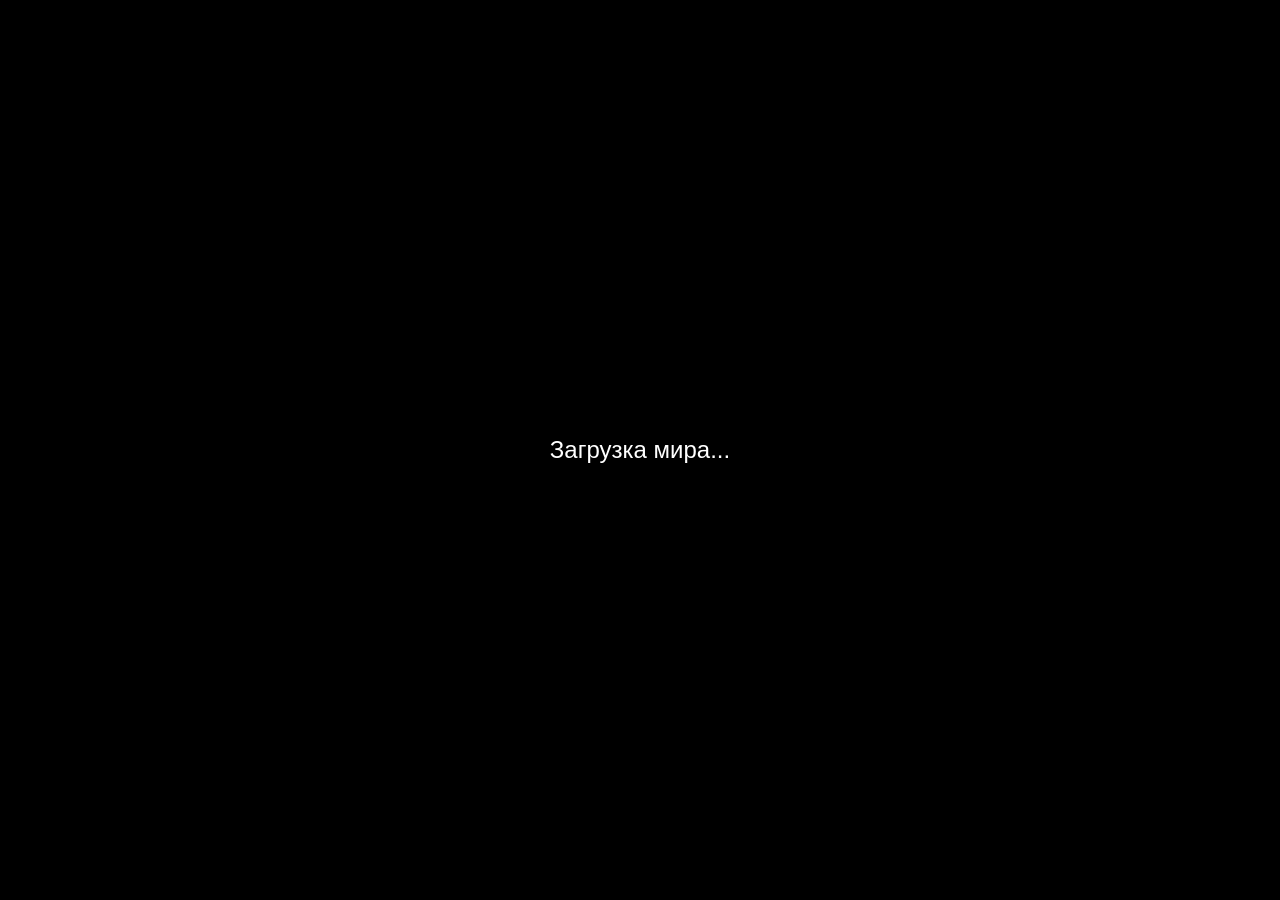
==== commit 2d881781: "Update index.html" ====
--- a/parkour/index.html
+++ b/parkour/index.html
@@ -7,18 +7,29 @@
     <style>
         body { margin: 0; overflow: hidden; font-family: 'Segoe UI', Tahoma, Geneva, Verdana, sans-serif; background: #000; }
         canvas { display: block; position: absolute; top: 0; left: 0; }
+        #loading {
+            position: absolute;
+            top: 50%;
+            left: 50%;
+            transform: translate(-50%, -50%);
+            color: white;
+            font-size: 24px;
+            z-index: 100;
+            text-shadow: 2px 2px 4px rgba(0,0,0,0.5);
+            background: rgba(0,0,0,0.5);
+            padding: 20px;
+            border-radius: 10px;
+        }
     </style>
     <script type="importmap">
         { "imports": { "three": "https://unpkg.com/three@0.128.0/build/three.module.js" } }
     </script>
 </head>
 <body>
+<div id="loading">Загрузка мира...</div>
 <script type="module">
 import * as THREE from 'three';
 
-// ─────────────────────────────────────
-// Переиспользуемые объекты
-// ─────────────────────────────────────
 const tempDir1 = new THREE.Vector3();
 const tempDir2 = new THREE.Vector3();
 const tempBlendedDir = new THREE.Vector3();
@@ -26,1464 +37,827 @@
 const cloudTempMatrix = new THREE.Matrix4();
 const cloudTempPosition = new THREE.Vector3();
 const canyonTempMatrix = new THREE.Matrix4();
-
-// ─────────────────────────────────────
-// Текстуры (без изменений)
-// ─────────────────────────────────────
+const treeTempMatrix = new THREE.Matrix4();
+
 function createPixelTexture(type) {
-    const canvas = document.createElement('canvas'); canvas.width = 16; canvas.height = 16;
+    const canvas = document.createElement('canvas');
+    canvas.width = 16;
+    canvas.height = 16;
     const ctx = canvas.getContext('2d');
-    for (let y = 0; y < 16; y++) for (let x = 0; x < 16; x++) {
-        let r, g, b;
-        if (type === 'top') { const n = Math.random()*30-15; r=92+n; g=142+n; b=50+n; }
-        else if (type === 'bottom') { const n = Math.random()*20-10; r=134+n; g=96+n; b=67+n; }
-        else {
-            const isGrass = y<4 || (y===4 && Math.random()>0.4) || (y===5 && Math.random()>0.8);
-            if (isGrass) { const n=Math.random()*30-15; r=92+n; g=142+n; b=50+n; }
-            else { const n=Math.random()*20-10; r=134+n; g=96+n; b=67+n; }
-        }
-        ctx.fillStyle = `rgb(${Math.floor(r)},${Math.floor(g)},${Math.floor(b)})`;
-        ctx.fillRect(x, y, 1, 1);
-    }
-    const tex = new THREE.CanvasTexture(canvas); tex.magFilter = THREE.NearestFilter; tex.minFilter = THREE.NearestFilter;
-    return tex;
-}
+    for(let y = 0; y < 16; y++) {
+        for(let x = 0; x < 16; x++) {
+            let r, g, b;
+            if (type === 'top') {
+                const noise = Math.random() * 30 - 15;
+                r = 92 + noise; g = 142 + noise; b = 50 + noise;
+            } else if (type === 'bottom') {
+                const noise = Math.random() * 20 - 10;
+                r = 134 + noise; g = 96 + noise; b = 67 + noise;
+            } else {
+                const isGrass = y < 4 || (y === 4 && Math.random() > 0.4) || (y === 5 && Math.random() > 0.8);
+                if (isGrass) {
+                    const noise = Math.random() * 30 - 15;
+                    r = 92 + noise; g = 142 + noise; b = 50 + noise;
+                } else {
+                    const noise = Math.random() * 20 - 10;
+                    r = 134 + noise; g = 96 + noise; b = 67 + noise;
+                }
+            }
+            ctx.fillStyle = `rgb(${Math.floor(r)},${Math.floor(g)},${Math.floor(b)})`;
+            ctx.fillRect(x, y, 1, 1);
+        }
+    }
+    const texture = new THREE.CanvasTexture(canvas);
+    texture.magFilter = THREE.NearestFilter;
+    texture.minFilter = THREE.NearestFilter;
+    return texture;
+}
+
 function createStoneTexture() {
-    const canvas = document.createElement('canvas'); canvas.width=16; canvas.height=16;
+    const canvas = document.createElement('canvas');
+    canvas.width = 16; canvas.height = 16;
     const ctx = canvas.getContext('2d');
-    for (let y=0;y<16;y++) for (let x=0;x<16;x++) {
-        const gray = 115 + Math.random()*24-12;
-        ctx.fillStyle = `rgb(${gray},${gray},${gray})`; ctx.fillRect(x,y,1,1);
-    }
-    const tex = new THREE.CanvasTexture(canvas); tex.magFilter = THREE.NearestFilter; tex.minFilter = THREE.NearestFilter;
-    return tex;
-}
-function createLampTexture(on) {
-    const canvas = document.createElement('canvas'); canvas.width=16; canvas.height=16;
+    for(let y = 0; y < 16; y++) {
+        for(let x = 0; x < 16; x++) {
+            const noise = Math.random() * 24 - 12;
+            const gray = 115 + noise;
+            ctx.fillStyle = `rgb(${gray},${gray},${gray})`;
+            ctx.fillRect(x, y, 1, 1);
+        }
+    }
+    const texture = new THREE.CanvasTexture(canvas);
+    texture.magFilter = THREE.NearestFilter;
+    texture.minFilter = THREE.NearestFilter;
+    return texture;
+}
+
+function createGlowstoneTexture() {
+    const canvas = document.createElement('canvas');
+    canvas.width = 16; canvas.height = 16;
     const ctx = canvas.getContext('2d');
-    for (let y=0;y<16;y++) for (let x=0;x<16;x++) {
-        const border = x<2 || x>13 || y<2 || y>13;
-        if (border) ctx.fillStyle = '#5a3a1a';
-        else if (on) ctx.fillStyle = `rgb(${215+Math.random()*40},${195+Math.random()*40},${100+Math.random()*40})`;
-        else ctx.fillStyle = '#4a3a2a';
-        ctx.fillRect(x,y,1,1);
-    }
-    const tex = new THREE.CanvasTexture(canvas); tex.magFilter = THREE.NearestFilter; tex.minFilter = THREE.NearestFilter;
-    return tex;
-}
+    for(let y = 0; y < 16; y++) {
+        for(let x = 0; x < 16; x++) {
+            let r = 245, g = 150, b = 40;
+            if ((x+y)%3 === 0 || (x*y)%4 === 0) {
+                r = 255; g = 210; b = 100;
+            }
+            if (x >= 4 && x <= 11 && y >= 4 && y <= 11 && Math.random() > 0.4) {
+                r = 255; g = 255; b = 180;
+            }
+            ctx.fillStyle = `rgb(${r},${g},${b})`;
+            ctx.fillRect(x, y, 1, 1);
+        }
+    }
+    const texture = new THREE.CanvasTexture(canvas);
+    texture.magFilter = THREE.NearestFilter;
+    texture.minFilter = THREE.NearestFilter;
+    return texture;
+}
+
 function createWaterTexture() {
-    const canvas = document.createElement('canvas'); canvas.width=16; canvas.height=16;
+    const canvas = document.createElement('canvas');
+    canvas.width = 16; canvas.height = 16;
     const ctx = canvas.getContext('2d');
-    for (let y=0;y<16;y++) for (let x=0;x<16;x++) {
-        const n = Math.random()*16-8;
-        ctx.fillStyle = `rgb(${40+n},${90+n},${205+n})`; ctx.fillRect(x,y,1,1);
-    }
-    const tex = new THREE.CanvasTexture(canvas); tex.magFilter = THREE.NearestFilter; tex.minFilter = THREE.NearestFilter;
-    tex.wrapS = THREE.RepeatWrapping; tex.wrapT = THREE.RepeatWrapping;
-    return tex;
-}
+    for(let y = 0; y < 16; y++) {
+        for(let x = 0; x < 16; x++) {
+            const noise = Math.random() * 16 - 8;
+            const r = 40 + noise;
+            const g = 90 + noise;
+            const b = 205 + noise;
+            ctx.fillStyle = `rgb(${Math.floor(r)},${Math.floor(g)},${Math.floor(b)})`;
+            ctx.fillRect(x, y, 1, 1);
+        }
+    }
+    const texture = new THREE.CanvasTexture(canvas);
+    texture.magFilter = THREE.NearestFilter;
+    texture.minFilter = THREE.NearestFilter;
+    texture.wrapS = THREE.RepeatWrapping;
+    texture.wrapT = THREE.RepeatWrapping;
+    return texture;
+}
+
 function createSunTexture() {
-    const canvas = document.createElement('canvas'); canvas.width=16; canvas.height=16;
+    const canvas = document.createElement('canvas');
+    canvas.width = 16; canvas.height = 16;
     const ctx = canvas.getContext('2d');
-    for (let y=0;y<16;y++) for (let x=0;x<16;x++) {
-        let r=255,g=190,b=60;
-        if (x>=2 && x<=13 && y>=2 && y<=13) { r=255;g=245;b=195; }
-        ctx.fillStyle = `rgb(${r},${g},${b})`; ctx.fillRect(x,y,1,1);
-    }
-    const tex = new THREE.CanvasTexture(canvas); tex.magFilter = THREE.NearestFilter; tex.minFilter = THREE.NearestFilter;
-    return tex;
-}
-
-// ─────────────────────────────────────
-// Сцена, камера, рендер
-// ─────────────────────────────────────
+    for(let y = 0; y < 16; y++) {
+        for(let x = 0; x < 16; x++) {
+            let r = 255, g = 190, b = 60;
+            if (x >= 2 && x <= 13 && y >= 2 && y <= 13) {
+                r = 255; g = 245; b = 195;
+            }
+            ctx.fillStyle = `rgb(${r},${g},${b})`;
+            ctx.fillRect(x, y, 1, 1);
+        }
+    }
+    const texture = new THREE.CanvasTexture(canvas);
+    texture.magFilter = THREE.NearestFilter;
+    texture.minFilter = THREE.NearestFilter;
+    return texture;
+}
+
+function createMoonTexture() {
+    const canvas = document.createElement('canvas');
+    canvas.width = 16; canvas.height = 16;
+    const ctx = canvas.getContext('2d');
+    for(let y = 0; y < 16; y++) {
+        for(let x = 0; x < 16; x++) {
+            let r = 180, g = 190, b = 210;
+            if (x >= 3 && x <= 12 && y >= 3 && y <= 12) {
+                r = 220; g = 225; b = 240;
+            }
+            ctx.fillStyle = `rgb(${r},${g},${b})`;
+            ctx.fillRect(x, y, 1, 1);
+        }
+    }
+    const texture = new THREE.CanvasTexture(canvas);
+    texture.magFilter = THREE.NearestFilter;
+    texture.minFilter = THREE.NearestFilter;
+    return texture;
+}
+
+function createLogTexture() {
+    const canvas = document.createElement('canvas');
+    canvas.width = 16; canvas.height = 16;
+    const ctx = canvas.getContext('2d');
+    for(let y = 0; y < 16; y++) {
+        for(let x = 0; x < 16; x++) {
+            const noise = Math.random() * 20 - 10;
+            const r = 100 + noise;
+            const g = 70 + noise;
+            const b = 40 + noise;
+            ctx.fillStyle = `rgb(${Math.floor(r)},${Math.floor(g)},${Math.floor(b)})`;
+            ctx.fillRect(x, y, 1, 1);
+        }
+    }
+    const texture = new THREE.CanvasTexture(canvas);
+    texture.magFilter = THREE.NearestFilter;
+    texture.minFilter = THREE.NearestFilter;
+    return texture;
+}
+
+function createLeavesTexture() {
+    const canvas = document.createElement('canvas');
+    canvas.width = 16; canvas.height = 16;
+    const ctx = canvas.getContext('2d');
+    for(let y = 0; y < 16; y++) {
+        for(let x = 0; x < 16; x++) {
+            const noise = Math.random() * 30 - 15;
+            const r = 40 + noise;
+            const g = 100 + noise;
+            const b = 30 + noise;
+            ctx.fillStyle = `rgb(${Math.floor(r)},${Math.floor(g)},${Math.floor(b)})`;
+            ctx.fillRect(x, y, 1, 1);
+        }
+    }
+    const texture = new THREE.CanvasTexture(canvas);
+    texture.magFilter = THREE.NearestFilter;
+    texture.minFilter = THREE.NearestFilter;
+    return texture;
+}
+
 const scene = new THREE.Scene();
 scene.background = new THREE.Color(0x6ca1ff);
-scene.fog = new THREE.Fog(0x6ca1ff, 80, 210);
-const camera = new THREE.PerspectiveCamera(85, innerWidth/innerHeight, 0.1, 1000);
+scene.fog = new THREE.Fog(0x6ca1ff, 60, 160);
+
+const camera = new THREE.PerspectiveCamera(85, window.innerWidth / window.innerHeight, 0.1, 1000);
 const renderer = new THREE.WebGLRenderer({ antialias: true });
-renderer.setSize(innerWidth, innerHeight);
+renderer.setSize(window.innerWidth, window.innerHeight);
 renderer.shadowMap.enabled = true;
 renderer.shadowMap.type = THREE.PCFSoftShadowMap;
 document.body.appendChild(renderer.domElement);
+
 const dummy = new THREE.Object3D();
 
-// ─────────────────────────────────────
-// Освещение
-// ─────────────────────────────────────
-const ambientLight = new THREE.AmbientLight(0xffffff, 0.9);
+const ambientLight = new THREE.AmbientLight(0xffffff, 0.65);
 scene.add(ambientLight);
-const hemiLight = new THREE.HemisphereLight(0xa0c8ff, 0x444444, 0.5);
+
+const hemiLight = new THREE.HemisphereLight(0x8899cc, 0x665544, 0.5);
 scene.add(hemiLight);
-const sunLight = new THREE.DirectionalLight(0xffffff, 1.0);
+
+const sunLight = new THREE.DirectionalLight(0xffeedd, 0.4);
 sunLight.castShadow = true;
-sunLight.shadow.mapSize.set(1024,1024);
-sunLight.shadow.camera.near=10; sunLight.shadow.camera.far=1000;
-sunLight.shadow.camera.left=-40; sunLight.shadow.camera.right=40;
-sunLight.shadow.camera.top=40; sunLight.shadow.camera.bottom=-40;
-sunLight.shadow.bias=-0.0005; sunLight.shadow.radius=4;
-scene.add(sunLight); scene.add(sunLight.target);
-const sunMesh = new THREE.Mesh(new THREE.PlaneGeometry(16,16), new THREE.MeshBasicMaterial({map:createSunTexture(), fog:false, side:THREE.DoubleSide}));
+sunLight.shadow.mapSize.width = 2048;
+sunLight.shadow.mapSize.height = 2048;
+sunLight.shadow.camera.left = -100;
+sunLight.shadow.camera.right = 100;
+sunLight.shadow.camera.top = 100;
+sunLight.shadow.camera.bottom = -100;
+sunLight.shadow.camera.near = 1;
+sunLight.shadow.camera.far = 500;
+sunLight.shadow.bias = -0.0001;
+sunLight.shadow.normalBias = 0.05;
+sunLight.shadow.radius = 8;
+scene.add(sunLight);
+scene.add(sunLight.target);
+
+const moonLight = new THREE.DirectionalLight(0x8899cc, 0.15);
+scene.add(moonLight);
+scene.add(moonLight.target);
+
+const sunGeo = new THREE.PlaneGeometry(16, 16);
+const sunMat = new THREE.MeshBasicMaterial({
+    map: createSunTexture(),
+    fog: false,
+    side: THREE.DoubleSide,
+    depthTest: true,
+    depthWrite: false
+});
+const sunMesh = new THREE.Mesh(sunGeo, sunMat);
+sunMesh.renderOrder = 999;
 scene.add(sunMesh);
 
-const glowLights = [];
-for (let i = 0; i < 5; i++) {
-    const light = new THREE.PointLight(0xffaa44, 1.5, 15);
-    scene.add(light);
-    glowLights.push(light);
-}
-
-// ─────────────────────────────────────
-// Облака
-// ─────────────────────────────────────
+const moonGeo = new THREE.PlaneGeometry(12, 12);
+const moonMat = new THREE.MeshBasicMaterial({
+    map: createMoonTexture(),
+    fog: false,
+    side: THREE.DoubleSide,
+    depthTest: true,
+    depthWrite: false
+});
+const moonMesh = new THREE.Mesh(moonGeo, moonMat);
+moonMesh.renderOrder = 999;
+scene.add(moonMesh);
+
 const cloudPattern = [
-    [0,0,1,1,1,0,0,0,0,1,1,1,1,0,0,0],[0,1,1,1,1,1,0,0,1,1,1,1,1,1,0,0],
-    [1,1,1,1,1,1,1,0,1,1,1,1,1,1,1,0],[1,1,1,1,1,1,1,0,0,1,1,1,1,1,0,0],
-    [0,1,1,1,1,1,0,0,0,0,1,1,1,0,0,0],[0,0,1,1,1,0,0,0,1,1,0,0,0,0,1,1],
-    [0,0,0,0,0,0,1,1,1,1,1,0,0,1,1,1],[1,1,0,0,0,1,1,1,1,1,1,1,1,1,1,1],
-    [1,1,1,0,1,1,1,1,1,1,1,1,1,1,1,1],[0,1,1,1,1,1,1,1,1,1,1,1,1,1,0,0],
-    [0,0,1,1,1,1,1,0,0,1,1,1,1,0,0,0],[0,0,0,1,1,1,0,0,0,0,1,1,0,0,0,0],
-    [0,0,0,0,0,0,0,0,1,1,1,1,1,0,0,0],[0,1,1,1,0,0,0,1,1,1,1,1,1,1,0,0],
-    [1,1,1,1,1,0,1,1,1,1,1,1,1,1,1,0],[1,1,1,1,1,1,1,1,1,1,1,1,1,1,1,0]
+    [0,0,1,1,1,0,0,0,0,1,1,1,1,0,0,0],
+    [0,1,1,1,1,1,0,0,1,1,1,1,1,1,0,0],
+    [1,1,1,1,1,1,1,0,1,1,1,1,1,1,1,0],
+    [1,1,1,1,1,1,1,0,0,1,1,1,1,1,0,0],
+    [0,1,1,1,1,1,0,0,0,0,1,1,1,0,0,0],
+    [0,0,1,1,1,0,0,0,1,1,0,0,0,0,1,1],
+    [0,0,0,0,0,0,1,1,1,1,1,0,0,1,1,1],
+    [1,1,0,0,0,1,1,1,1,1,1,1,1,1,1,1],
+    [1,1,1,0,1,1,1,1,1,1,1,1,1,1,1,1],
+    [0,1,1,1,1,1,1,1,1,1,1,1,1,1,0,0],
+    [0,0,1,1,1,1,1,0,0,1,1,1,1,0,0,0],
+    [0,0,0,1,1,1,0,0,0,0,1,1,0,0,0,0],
+    [0,0,0,0,0,0,0,0,1,1,1,1,1,0,0,0],
+    [0,1,1,1,0,0,0,1,1,1,1,1,1,1,0,0],
+    [1,1,1,1,1,0,1,1,1,1,1,1,1,1,1,0],
+    [1,1,1,1,1,1,1,1,1,1,1,1,1,1,1,0]
 ];
-const cloudScale = 8, maxCloudInstances = 4000;
-const cloudGeo = new THREE.BoxGeometry(cloudScale, 1.5, cloudScale);
-const cloudDepthMat = new THREE.MeshBasicMaterial({colorWrite:false, depthWrite:true});
-const cloudColorMat = new THREE.MeshBasicMaterial({color:0xffffff, transparent:true, opacity:0.5, fog:true, depthWrite:false, depthFunc:THREE.LessEqual});
-const cloudDepth = new THREE.InstancedMesh(cloudGeo, cloudDepthMat, maxCloudInstances);
-const cloudColor = new THREE.InstancedMesh(cloudGeo, cloudColorMat, maxCloudInstances);
-scene.add(cloudDepth); scene.add(cloudColor);
+const cloudScale = 8;
+const maxCloudInstances = 4000;
+const cloudGeometry = new THREE.BoxGeometry(cloudScale, 1.5, cloudScale);
+
+const cloudDepthMaterial = new THREE.MeshBasicMaterial({
+    colorWrite: false,
+    depthWrite: true,
+    transparent: false
+});
+const cloudColorMaterial = new THREE.MeshBasicMaterial({
+    color: 0xffffff,
+    transparent: true,
+    opacity: 0.5,
+    fog: true,
+    depthWrite: false,
+    depthFunc: THREE.LessEqual
+});
+
+const cloudMeshDepth = new THREE.InstancedMesh(cloudGeometry, cloudDepthMaterial, maxCloudInstances);
+const cloudMeshColor = new THREE.InstancedMesh(cloudGeometry, cloudColorMaterial, maxCloudInstances);
+scene.add(cloudMeshDepth);
+scene.add(cloudMeshColor);
 let cloudOffsetX = 0;
 
-// ─────────────────────────────────────
-// Паркур (параметры)
-// ─────────────────────────────────────
-const parkourGroup = new THREE.Group(); scene.add(parkourGroup);
-const maxActiveBlocks = 25, blocksBehind = 8, futurePathSize = 50; // увеличен буфер будущего
-let blocksData = [], blockMeshes = [], lampMeshes = [];
-let canyonData = []; // массив активных чанков
-const totalChunks = maxActiveBlocks + blocksBehind; // 33 чанка
+const parkourGroup = new THREE.Group();
+scene.add(parkourGroup);
+
+let blocksData = [];
+let blockMeshes = [];
+let glowstoneMeshes = [];
+let glowLightData = [];
+let canyonData = [];
+let treeData = [];
+let generatedColumns = new Set();
+let treePositions = new Set();
+
+const maxActiveBlocks = 30;
+const blocksBehind = 8;
+const futurePathSize = 20;
+let blocksPassed = 0;
+
+let dayTime = 600;
+const dayCycleDuration = 240;
 
 let jumpProgress = 0;
-const speed = 1.67, maxJumpH = 1.25, rotSmooth = 7.0;
-
-// Материалы
+const speedMultiplier = 1.67;
+const maxJumpHeight = 1.25;
+const rotationSmoothSpeed = 7.0;
+
 const materials = [
-    new THREE.MeshStandardMaterial({map:createPixelTexture('side'), roughness:0.9, metalness:0}),
-    new THREE.MeshStandardMaterial({map:createPixelTexture('side'), roughness:0.9, metalness:0}),
-    new THREE.MeshStandardMaterial({map:createPixelTexture('top'), roughness:0.95, metalness:0}),
-    new THREE.MeshStandardMaterial({map:createPixelTexture('bottom'), roughness:0.9, metalness:0}),
-    new THREE.MeshStandardMaterial({map:createPixelTexture('side'), roughness:0.9, metalness:0}),
-    new THREE.MeshStandardMaterial({map:createPixelTexture('side'), roughness:0.9, metalness:0})
+    new THREE.MeshStandardMaterial({map: createPixelTexture('side'), roughness: 0.85}),
+    new THREE.MeshStandardMaterial({map: createPixelTexture('side'), roughness: 0.85}),
+    new THREE.MeshStandardMaterial({map: createPixelTexture('top'), roughness: 0.9}),
+    new THREE.MeshStandardMaterial({map: createPixelTexture('bottom'), roughness: 0.85}),
+    new THREE.MeshStandardMaterial({map: createPixelTexture('side'), roughness: 0.85}),
+    new THREE.MeshStandardMaterial({map: createPixelTexture('side'), roughness: 0.85})
 ];
-const blockGeo = new THREE.BoxGeometry(1,1,1);
-const lampOffMaterial = new THREE.MeshBasicMaterial({map:createLampTexture(false)});
-const lampOnMaterial = new THREE.MeshBasicMaterial({map:createLampTexture(true)});
-
-// Вода
-const waterTexTop = createWaterTexture();
-const waterTexSide = waterTexTop.clone();
-waterTexSide.rotation = Math.PI/2; waterTexSide.center.set(0.5,0.5); waterTexSide.needsUpdate = true;
-const waterSideMat = new THREE.MeshStandardMaterial({map:waterTexSide, transparent:true, opacity:0.65, roughness:0.1, metalness:0.1, fog:true, depthWrite:false, depthFunc:THREE.LessEqual});
-const waterTopMat = new THREE.MeshStandardMaterial({map:waterTexTop, transparent:true, opacity:0.65, roughness:0.1, metalness:0.1, fog:true, depthWrite:false, depthFunc:THREE.LessEqual});
-const waterMats = [waterSideMat,waterSideMat,waterTopMat,waterTopMat,waterSideMat,waterSideMat];
-const waterDepthMat = new THREE.MeshBasicMaterial({colorWrite:false, depthWrite:true});
-
-// ─────────────────────────────────────
-// Vertex AO (без изменений)
-// ─────────────────────────────────────
-const boxAO = new THREE.BoxGeometry(1,1,1);
-const aoPos = boxAO.getAttribute('position'), aoNorm = boxAO.getAttribute('normal');
-const vOff = [], fNorm = [];
-for (let i=0; i<24; i++) {
-    vOff.push(new THREE.Vector3(aoPos.getX(i), aoPos.getY(i), aoPos.getZ(i)));
-    fNorm.push(new THREE.Vector3(aoNorm.getX(i), aoNorm.getY(i), aoNorm.getZ(i)));
-}
-const solidBlocks = new Set();
-const coordKey = (x,y,z) => (x+100000)*100000000 + (z+100000)*1000 + (y+100);
-function getAOAt(x,y,z, fn, vo) {
-    let s1x=x,s1y=y,s1z=z, s2x=x,s2y=y,s2z=z, cx=x,cy=y,cz=z;
-    s1x+=fn.x; s1y+=fn.y; s1z+=fn.z;
-    s2x+=fn.x; s2y+=fn.y; s2z+=fn.z;
-    cx+=fn.x; cy+=fn.y; cz+=fn.z;
-    if (fn.x!==0) { s1y+=Math.sign(vo.y); s2z+=Math.sign(vo.z); cy+=Math.sign(vo.y); cz+=Math.sign(vo.z); }
-    else if (fn.y!==0) { s1x+=Math.sign(vo.x); s2z+=Math.sign(vo.z); cx+=Math.sign(vo.x); cz+=Math.sign(vo.z); }
-    else { s1x+=Math.sign(vo.x); s2y+=Math.sign(vo.y); cx+=Math.sign(vo.x); cy+=Math.sign(vo.y); }
-    const s1 = solidBlocks.has(coordKey(s1x,s1y,s1z));
-    const s2 = solidBlocks.has(coordKey(s2x,s2y,s2z));
-    const c = solidBlocks.has(coordKey(cx,cy,cz));
-    if (s1&&s2) return 0.55;
-    const cnt = (s1?1:0)+(s2?1:0)+(c?1:0);
-    if (cnt===3) return 0.55;
-    if (cnt===2) return 0.70;
-    if (cnt===1) return 0.85;
-    return 1.0;
-}
-function patchMatAO(mat) {
-    mat.onBeforeCompile = shader => {
-        shader.vertexShader = shader.vertexShader.replace('#include <common>',
-            `#include <common>
-             attribute float vertexIndex;
-             attribute vec4 aAO0; attribute vec4 aAO1; attribute vec4 aAO2;
-             attribute vec4 aAO3; attribute vec4 aAO4; attribute vec4 aAO5;
-             varying float vAO;`);
-        shader.vertexShader = shader.vertexShader.replace('#include <begin_vertex>',
-            `#include <begin_vertex>
-             float ao=1.0; int idx=int(vertexIndex);
-             if (idx<4) { if (idx==0) ao=aAO0.x; else if (idx==1) ao=aAO0.y; else if (idx==2) ao=aAO0.z; else ao=aAO0.w; }
-             else if (idx<8) { if (idx==4) ao=aAO1.x; else if (idx==5) ao=aAO1.y; else if (idx==6) ao=aAO1.z; else ao=aAO1.w; }
-             else if (idx<12) { if (idx==8) ao=aAO2.x; else if (idx==9) ao=aAO2.y; else if (idx==10) ao=aAO2.z; else ao=aAO2.w; }
-             else if (idx<16) { if (idx==12) ao=aAO3.x; else if (idx==13) ao=aAO3.y; else if (idx==14) ao=aAO3.z; else ao=aAO3.w; }
-             else if (idx<20) { if (idx==16) ao=aAO4.x; else if (idx==17) ao=aAO4.y; else if (idx==18) ao=aAO4.z; else ao=aAO4.w; }
-             else { if (idx==20) ao=aAO5.x; else if (idx==21) ao=aAO5.y; else if (idx==22) ao=aAO5.z; else ao=aAO5.w; }
-             vAO = ao;`);
-        shader.fragmentShader = shader.fragmentShader.replace('#include <common>',
-            `#include <common> varying float vAO;`);
-        shader.fragmentShader = shader.fragmentShader.replace('vec4 diffuseColor = vec4( diffuse, opacity );',
-            `vec4 diffuseColor = vec4( diffuse * vAO, opacity );`);
-    };
-}
-const cGrassMats = materials.map(m => m.clone()); cGrassMats.forEach(m=>patchMatAO(m));
-const cDirtMat = new THREE.MeshStandardMaterial({map:createPixelTexture('bottom'), roughness:0.9, metalness:0}); patchMatAO(cDirtMat);
-const cStoneMat = new THREE.MeshStandardMaterial({map:createStoneTexture(), roughness:0.9, metalness:0}); patchMatAO(cStoneMat);
-const vtxIdx = new Float32Array(24); for(let i=0;i<24;i++) vtxIdx[i]=i;
-blockGeo.setAttribute('vertexIndex', new THREE.BufferAttribute(vtxIdx,1));
-const grassGeo = blockGeo.clone(), dirtGeo = blockGeo.clone(), stoneGeo = blockGeo.clone();
-
-// Максимальные количества инстансов (с запасом)
-const MAX_INSTANCES = 50000;
-const canyonGrass = new THREE.InstancedMesh(grassGeo, cGrassMats, MAX_INSTANCES);
-const canyonDirt = new THREE.InstancedMesh(dirtGeo, cDirtMat, MAX_INSTANCES);
-const canyonStone = new THREE.InstancedMesh(stoneGeo, cStoneMat, MAX_INSTANCES);
-const canyonWaterD = new THREE.InstancedMesh(blockGeo, waterDepthMat, MAX_INSTANCES);
-const canyonWaterC = new THREE.InstancedMesh(blockGeo, waterMats, MAX_INSTANCES);
-canyonGrass.castShadow = canyonGrass.receiveShadow = true;
-canyonDirt.castShadow = canyonDirt.receiveShadow = true;
-canyonStone.castShadow = canyonStone.receiveShadow = true;
-canyonWaterC.receiveShadow = true;
-scene.add(canyonGrass); scene.add(canyonDirt); scene.add(canyonStone);
-scene.add(canyonWaterD); scene.add(canyonWaterC);
-
-// AO буферы (инициализация)
-function setupAOMesh(geo, max) {
-    const a = ()=>new THREE.InstancedBufferAttribute(new Float32Array(max*4),4);
-    const a0=a(),a1=a(),a2=a(),a3=a(),a4=a(),a5=a();
-    [a0,a1,a2,a3,a4,a5].forEach(a=>a.array.fill(1.0));
-    geo.setAttribute('aAO0',a0); geo.setAttribute('aAO1',a1); geo.setAttribute('aAO2',a2);
-    geo.setAttribute('aAO3',a3); geo.setAttribute('aAO4',a4); geo.setAttribute('aAO5',a5);
-}
-setupAOMesh(grassGeo, MAX_INSTANCES);
-setupAOMesh(dirtGeo, MAX_INSTANCES);
-setupAOMesh(stoneGeo, MAX_INSTANCES);
-
-// ─────────────────────────────────────
-// Генерация пути и каньона (надёжная)
-// ─────────────────────────────────────
-const generatedColumns = new Set();
+const blockGeometry = new THREE.BoxGeometry(1, 1, 1);
+
+const dirtMaterial = new THREE.MeshStandardMaterial({map: createPixelTexture('bottom'), roughness: 0.85, fog: true});
+const stoneMaterial = new THREE.MeshStandardMaterial({map: createStoneTexture(), roughness: 0.85, fog: true});
+const glowstoneMaterial = new THREE.MeshBasicMaterial({map: createGlowstoneTexture(), fog: true});
+
+const waterTexture = createWaterTexture();
+const waterMaterial = new THREE.MeshStandardMaterial({
+    map: waterTexture,
+    color: 0xffffff,
+    roughness: 0.9,
+    metalness: 0.0,
+    transparent: false,
+    fog: true,
+    depthWrite: true
+});
+
+const logTexture = createLogTexture();
+const logMaterial = new THREE.MeshStandardMaterial({map: logTexture, roughness: 0.9, fog: true});
+const leavesTexture = createLeavesTexture();
+const leavesMaterial = new THREE.MeshStandardMaterial({
+    map: leavesTexture,
+    roughness: 0.8,
+    transparent: true,
+    alphaTest: 0.5,
+    fog: true
+});
+
+const treeLogGeometry = new THREE.BoxGeometry(1, 1, 1);
+const treeLeavesGeometry = new THREE.BoxGeometry(1, 1, 1);
+
+const maxGrassInstances = 4000;
+const maxDirtInstances = 8000;
+const maxStoneInstances = 15000;
+const maxWaterInstances = 2000;
+const maxLogInstances = 2000;
+const maxLeavesInstances = 6000;
+
+const canyonGrassMesh = new THREE.InstancedMesh(blockGeometry, materials, maxGrassInstances);
+const canyonDirtMesh = new THREE.InstancedMesh(blockGeometry, dirtMaterial, maxDirtInstances);
+const canyonStoneMesh = new THREE.InstancedMesh(blockGeometry, stoneMaterial, maxStoneInstances);
+const canyonWaterMesh = new THREE.InstancedMesh(blockGeometry, waterMaterial, maxWaterInstances);
+const treeLogMesh = new THREE.InstancedMesh(treeLogGeometry, logMaterial, maxLogInstances);
+const treeLeavesMesh = new THREE.InstancedMesh(treeLeavesGeometry, leavesMaterial, maxLeavesInstances);
+
+canyonGrassMesh.castShadow = true;
+canyonGrassMesh.receiveShadow = true;
+canyonDirtMesh.castShadow = true;
+canyonDirtMesh.receiveShadow = true;
+canyonStoneMesh.castShadow = true;
+canyonStoneMesh.receiveShadow = true;
+canyonWaterMesh.castShadow = false;
+canyonWaterMesh.receiveShadow = true;
+cloudMeshColor.castShadow = false;
+cloudMeshColor.receiveShadow = false;
+treeLogMesh.castShadow = true;
+treeLogMesh.receiveShadow = true;
+treeLeavesMesh.castShadow = false;
+treeLeavesMesh.receiveShadow = false;
+
+scene.add(canyonGrassMesh);
+scene.add(canyonDirtMesh);
+scene.add(canyonStoneMesh);
+scene.add(canyonWaterMesh);
+scene.add(treeLogMesh);
+scene.add(treeLeavesMesh);
+
 let generatorYaw = 0;
 
-function calculateNextPosition(prev) {
-    const r = Math.random(); let dy = 0;
-    if (prev.y > 2) { if (r < 0.45) dy = -1; }
-    else if (prev.y < -2) { if (r < 0.45) dy = 1; }
-    else { if (r < 0.25) dy = -1; else if (r < 0.5) dy = 1; }
-    generatorYaw += (Math.random()-0.5)*0.7;
-    prev.x += 4 * Math.cos(generatorYaw);
-    prev.z += 4 * Math.sin(generatorYaw);
-    prev.y += dy;
-    prev.x = Math.round(prev.x); prev.y = Math.round(prev.y); prev.z = Math.round(prev.z);
-}
-
-function generateCanyonData(gridPos, index) {
-    const data = { grass:[], dirt:[], stone:[], water:[], grassAO:[], dirtAO:[], stoneAO:[] };
-    const radius = 10;
-    const sX=gridPos.x-radius, eX=gridPos.x+radius, sZ=gridPos.z-radius, eZ=gridPos.z+radius;
-    const searchStart = Math.max(0, index - 30);
-    const searchEnd = Math.min(blocksData.length - 1, index + 30);
-    for (let cx=sX; cx<=eX; cx++) for (let cz=sZ; cz<=eZ; cz++) {
-        const key = cx+','+cz;
-        if (generatedColumns.has(key)) continue;
-        let minDistSq = Infinity;
-        for (let i=searchStart; i<=searchEnd; i++) {
-            const dx=cx-blocksData[i].x, dz=cz-blocksData[i].z;
-            const dSq = dx*dx+dz*dz;
-            if (dSq < minDistSq) minDistSq = dSq;
-        }
-        const minDist = Math.sqrt(minDistSq);
-        generatedColumns.add(key);
-        if (minDist < 3.5) {
-            const waterY = gridPos.y - 6;
-            data.water.push(new THREE.Vector3(cx, waterY, cz));
-            data.dirt.push(new THREE.Vector3(cx, waterY - 1, cz));
-            data.dirt.push(new THREE.Vector3(cx, waterY - 2, cz));
-        } else {
-            const noise = Math.sin(cx*0.12)*Math.cos(cz*0.12)*3 + Math.sin(cx*0.04)*4;
-            const h = minDist<7.5 ? (minDist-3.5)*2.5 : 10 + (minDist-7.5)*0.3;
-            const topY = Math.round(gridPos.y-1 + h + noise);
-            const clampY = Math.max(gridPos.y-6, Math.min(gridPos.y+11, topY));
-            for (let y=gridPos.y-7; y<=clampY; y++) {
-                const p = new THREE.Vector3(cx, y, cz);
-                if (y === clampY) data.grass.push(p);
-                else if (y >= clampY-2) data.dirt.push(p);
-                else data.stone.push(p);
-            }
-        }
-    }
-    // Вычисляем AO для новых блоков
-    data.grassAO = data.grass.map(p => { const a=new Float32Array(24); for(let k=0;k<24;k++) a[k]=getAOAt(p.x,p.y,p.z,fNorm[k],vOff[k]); return a; });
-    data.dirtAO = data.dirt.map(p => { const a=new Float32Array(24); for(let k=0;k<24;k++) a[k]=getAOAt(p.x,p.y,p.z,fNorm[k],vOff[k]); return a; });
-    data.stoneAO = data.stone.map(p => { const a=new Float32Array(24); for(let k=0;k<24;k++) a[k]=getAOAt(p.x,p.y,p.z,fNorm[k],vOff[k]); return a; });
-    return data;
-}
-
-// Полная пересборка инстансов из всех активных чанков
-function rebuildCanyonMesh() {
-    let grassCount = 0, dirtCount = 0, stoneCount = 0, waterCount = 0;
-    const grassAO0 = grassGeo.getAttribute('aAO0').array;
-    const grassAO1 = grassGeo.getAttribute('aAO1').array;
-    const grassAO2 = grassGeo.getAttribute('aAO2').array;
-    const grassAO3 = grassGeo.getAttribute('aAO3').array;
-    const grassAO4 = grassGeo.getAttribute('aAO4').array;
-    const grassAO5 = grassGeo.getAttribute('aAO5').array;
-    const dirtAO0 = dirtGeo.getAttribute('aAO0').array;
-    const dirtAO1 = dirtGeo.getAttribute('aAO1').array;
-    const dirtAO2 = dirtGeo.getAttribute('aAO2').array;
-    const dirtAO3 = dirtGeo.getAttribute('aAO3').array;
-    const dirtAO4 = dirtGeo.getAttribute('aAO4').array;
-    const dirtAO5 = dirtGeo.getAttribute('aAO5').array;
-    const stoneAO0 = stoneGeo.getAttribute('aAO0').array;
-    const stoneAO1 = stoneGeo.getAttribute('aAO1').array;
-    const stoneAO2 = stoneGeo.getAttribute('aAO2').array;
-    const stoneAO3 = stoneGeo.getAttribute('aAO3').array;
-    const stoneAO4 = stoneGeo.getAttribute('aAO4').array;
-    const stoneAO5 = stoneGeo.getAttribute('aAO5').array;
-
-    for (const chunk of canyonData) {
-        // Трава
-        for (let j=0; j<chunk.grass.length; j++) {
-            if (grassCount >= MAX_INSTANCES) break;
-            const p = chunk.grass[j];
-            canyonTempMatrix.makeTranslation(p.x, p.y, p.z);
-            canyonGrass.setMatrixAt(grassCount, canyonTempMatrix);
-            const ao = chunk.grassAO[j];
-            const base = grassCount*4;
-            for (let k=0; k<24; k++) {
-                const val = ao[k];
-                if (k<4) grassAO0[base+(k%4)] = val;
-                else if (k<8) grassAO1[base+(k%4)] = val;
-                else if (k<12) grassAO2[base+(k%4)] = val;
-                else if (k<16) grassAO3[base+(k%4)] = val;
-                else if (k<20) grassAO4[base+(k%4)] = val;
-                else grassAO5[base+(k%4)] = val;
-            }
-            grassCount++;
-        }
-        // Земля
-        for (let j=0; j<chunk.dirt.length; j++) {
-            if (dirtCount >= MAX_INSTANCES) break;
-            const p = chunk.dirt[j];
-            canyonTempMatrix.makeTranslation(p.x, p.y, p.z);
-            canyonDirt.setMatrixAt(dirtCount, canyonTempMatrix);
-            const ao = chunk.dirtAO[j];
-            const base = dirtCount*4;
-            for (let k=0; k<24; k++) {
-                const val = ao[k];
-                if (k<4) dirtAO0[base+(k%4)] = val;
-                else if (k<8) dirtAO1[base+(k%4)] = val;
-                else if (k<12) dirtAO2[base+(k%4)] = val;
-                else if (k<16) dirtAO3[base+(k%4)] = val;
-                else if (k<20) dirtAO4[base+(k%4)] = val;
-                else dirtAO5[base+(k%4)] = val;
-            }
-            dirtCount++;
-        }
-        // Камень
-        for (let j=0; j<chunk.stone.length; j++) {
-            if (stoneCount >= MAX_INSTANCES) break;
-            const p = chunk.stone[j];
-            canyonTempMatrix.makeTranslation(p.x, p.y, p.z);
-            canyonStone.setMatrixAt(stoneCount, canyonTempMatrix);
-            const ao = chunk.stoneAO[j];
-            const base = stoneCount*4;
-            for (let k=0; k<24; k++) {
-                const val = ao[k];
-                if (k<4) stoneAO0[base+(k%4)] = val;
-                else if (k<8) stoneAO1[base+(k%4)] = val;
-                else if (k<12) stoneAO2[base+(k%4)] = val;
-                else if (k<16) stoneAO3[base+(k%4)] = val;
-                else if (k<20) stoneAO4[base+(k%4)] = val;
-                else stoneAO5[base+(k%4)] = val;
-            }
-            stoneCount++;
-        }
-        // Вода
-        for (let j=0; j<chunk.water.length; j++) {
-            if (waterCount >= MAX_INSTANCES) break;
-            const p = chunk.water[j];
-            canyonTempMatrix.makeTranslation(p.x, p.y, p.z);
-            canyonWaterD.setMatrixAt(waterCount, canyonTempMatrix);
-            canyonWaterC.setMatrixAt(waterCount, canyonTempMatrix);
-            waterCount++;
-        }
-    }
-
-    canyonGrass.count = grassCount;
-    canyonGrass.instanceMatrix.needsUpdate = true;
-    grassGeo.getAttribute('aAO0').needsUpdate = true;
-    grassGeo.getAttribute('aAO1').needsUpdate = true;
-    grassGeo.getAttribute('aAO2').needsUpdate = true;
-    grassGeo.getAttribute('aAO3').needsUpdate = true;
-    grassGeo.getAttribute('aAO4').needsUpdate = true;
-    grassGeo.getAttribute('aAO5').needsUpdate = true;
-
-    canyonDirt.count = dirtCount;
-    canyonDirt.instanceMatrix.needsUpdate = true;
-    dirtGeo.getAttribute('aAO0').needsUpdate = true;
-    dirtGeo.getAttribute('aAO1').needsUpdate = true;
-    dirtGeo.getAttribute('aAO2').needsUpdate = true;
-    dirtGeo.getAttribute('aAO3').needsUpdate = true;
-    dirtGeo.getAttribute('aAO4').needsUpdate = true;
-    dirtGeo.getAttribute('aAO5').needsUpdate = true;
-
-    canyonStone.count = stoneCount;
-    canyonStone.instanceMatrix.needsUpdate = true;
-    stoneGeo.getAttribute('aAO0').needsUpdate = true;
-    stoneGeo.getAttribute('aAO1').needsUpdate = true;
-    stoneGeo.getAttribute('aAO2').needsUpdate = true;
-    stoneGeo.getAttribute('aAO3').needsUpdate = true;
-    stoneGeo.getAttribute('aAO4').needsUpdate = true;
-    stoneGeo.getAttribute('aAO5').needsUpdate = true;
-
-    canyonWaterD.count = waterCount;
-    canyonWaterD.instanceMatrix.needsUpdate = true;
-    canyonWaterC.count = waterCount;
-    canyonWaterC.instanceMatrix.needsUpdate = true;
-}
-
-// Удаление чанка и его блоков из solidBlocks
-function removeChunk(chunk) {
-    for (const p of chunk.grass) solidBlocks.delete(coordKey(p.x,p.y,p.z));
-    for (const p of chunk.dirt) solidBlocks.delete(coordKey(p.x,p.y,p.z));
-    for (const p of chunk.stone) solidBlocks.delete(coordKey(p.x,p.y,p.z));
-    // generatedColumns не удаляем, чтобы не было двойной генерации при перекрытии
-}
-
-// Добавление нового блока и чанка
-function addNewBlock(pos) {
-    const idx = blocksBehind + maxActiveBlocks - 1;
-    const mesh = new THREE.Mesh(blockGeo, materials);
-    mesh.position.copy(blocksData[idx]);
-    mesh.castShadow = mesh.receiveShadow = true;
+function calculateNextPosition(prevPos) {
+    const randY = Math.random();
+    let dy = 0;
+    if (prevPos.y > 2) {
+        if (randY < 0.45) dy = -1;
+    } else if (prevPos.y < -2) {
+        if (randY < 0.45) dy = 1;
+    } else {
+        if (randY < 0.25) dy = -1;
+        else if (randY < 0.5) dy = 1;
+    }
+    const maxTurn = 0.35;
+    generatorYaw += (Math.random() - 0.5) * maxTurn * 2;
+    const forwardStep = 4;
+    const cosY = Math.cos(generatorYaw);
+    const sinY = Math.sin(generatorYaw);
+    prevPos.x += forwardStep * cosY;
+    prevPos.y += dy;
+    prevPos.z += forwardStep * sinY;
+    prevPos.x = Math.round(prevPos.x);
+    prevPos.y = Math.round(prevPos.y);
+    prevPos.z = Math.round(prevPos.z);
+}
+
+function createCanyonAndMeshesForIndex(index) {
+    const gridPos = blocksData[index];
+
+    const mesh = new THREE.Mesh(blockGeometry, materials);
+    mesh.position.copy(gridPos);
+    mesh.castShadow = true;
+    mesh.receiveShadow = true;
     parkourGroup.add(mesh);
     blockMeshes.push(mesh);
-    const lamp = new THREE.Mesh(blockGeo, lampOffMaterial);
-    lamp.position.copy(blocksData[idx]).add(new THREE.Vector3(0,-1,0));
-    lamp.castShadow = lamp.receiveShadow = true;
-    lamp.userData.lit = false;
-    parkourGroup.add(lamp);
-    lampMeshes.push(lamp);
-
-    const newChunk = generateCanyonData(blocksData[idx], idx);
-    canyonData.push(newChunk);
-    for (const p of newChunk.grass) solidBlocks.add(coordKey(p.x,p.y,p.z));
-    for (const p of newChunk.dirt) solidBlocks.add(coordKey(p.x,p.y,p.z));
-    for (const p of newChunk.stone) solidBlocks.add(coordKey(p.x,p.y,p.z));
-    solidBlocks.add(coordKey(blocksData[idx].x, blocksData[idx].y, blocksData[idx].z));
-    solidBlocks.add(coordKey(blocksData[idx].x, blocksData[idx].y-1, blocksData[idx].z));
-}
-
-// Инициализация паркура
-function generateParkour() {
-    while(parkourGroup.children.length) parkourGroup.remove(parkourGroup.children[0]);
-    blocksData = []; blockMeshes = []; lampMeshes = []; canyonData = [];
-    generatorYaw = 0; generatedColumns.clear(); solidBlocks.clear();
-
-    const totalPoints = blocksBehind + maxActiveBlocks + futurePathSize; // ~83
-    let pos = new THREE.Vector3(0,0,0);
-    for (let i=0; i<totalPoints; i++) {
-        const gp = new THREE.Vector3(Math.round(pos.x), Math.round(pos.y), Math.round(pos.z));
-        blocksData.push(gp);
-        calculateNextPosition(pos);
-    }
-
-    // Создаём начальные чанки (totalChunks штук)
-    for (let i=0; i<totalChunks; i++) {
-        const chunk = generateCanyonData(blocksData[i], i);
-        canyonData.push(chunk);
-        for (const p of chunk.grass) solidBlocks.add(coordKey(p.x,p.y,p.z));
-        for (const p of chunk.dirt) solidBlocks.add(coordKey(p.x,p.y,p.z));
-        for (const p of chunk.stone) solidBlocks.add(coordKey(p.x,p.y,p.z));
-        solidBlocks.add(coordKey(blocksData[i].x, blocksData[i].y, blocksData[i].z));
-        solidBlocks.add(coordKey(blocksData[i].x, blocksData[i].y-1, blocksData[i].z));
-    }
-
-    // Создаём активные прыжковые блоки и лампы
-    for (let i=blocksBehind; i<blocksBehind+maxActiveBlocks; i++) {
-        const mesh = new THREE.Mesh(blockGeo, materials);
-        mesh.position.copy(blocksData[i]);
-        mesh.castShadow = mesh.receiveShadow = true;
-        parkourGroup.add(mesh);
-        blockMeshes.push(mesh);
-        const lamp = new THREE.Mesh(blockGeo, lampOffMaterial);
-        lamp.position.copy(blocksData[i]).add(new THREE.Vector3(0,-1,0));
-        lamp.castShadow = lamp.receiveShadow = true;
-        lamp.userData.lit = false;
-        parkourGroup.add(lamp);
-        lampMeshes.push(lamp);
-    }
-    if (lampMeshes.length > 0) {
-        lampMeshes[0].material = lampOnMaterial;
-        lampMeshes[0].userData.lit = true;
-    }
-
-    rebuildCanyonMesh();
-    jumpProgress = 0;
-}
-
-// ─────────────────────────────────────
-// Цикл дня и ночи
-// ─────────────────────────────────────
-let dayTime = 6000;
-const dayLength = 24000;
-
-function updateDayNightCycle(dt) {
-    dayTime += dt * 20;
-    if (dayTime >= dayLength) dayTime -= dayLength;
-    const t = dayTime / dayLength;
-    const angle = (t - 0.25) * Math.PI * 2;
-    const sunHeight = Math.sin(angle);
-    const mix = (sunHeight + 1) / 2;
-
-    const sunDist = 200;
-    sunLight.position.set(
-        camera.position.x + Math.cos(angle) * sunDist,
-        camera.position.y + sunHeight * sunDist,
-        camera.position.z
-    );
-    sunLight.target.position.copy(camera.position);
-    sunMesh.position.copy(sunLight.position);
-    sunMesh.lookAt(camera.position);
-
-    const skyDayColor = new THREE.Color(0x6ca1ff);
-    const skyNightColor = new THREE.Color(0x0a0a2e);
-    const fogDayColor = new THREE.Color(0x6ca1ff);
-    const fogNightColor = new THREE.Color(0x0a0a2e);
-    scene.background.copy(skyDayColor).lerp(skyNightColor, 1 - mix);
-    scene.fog.color.copy(fogDayColor).lerp(fogNightColor, 1 - mix);
-    ambientLight.intensity = 0.9*mix + 0.2*(1-mix);
-    hemiLight.intensity = 0.5*mix + 0.15*(1-mix);
-    sunLight.intensity = 0.35*mix + 0.05*(1-mix);
-    cloudColorMat.color.copy(skyDayColor).lerp(new THREE.Color(0x333366), 1 - mix);
-    scene.fog.near = 80 + (1 - mix) * 20;
-
-    const lampIntensity = 1.0 + (1 - mix) * 0.5;
-    for (let i = 0; i < glowLights.length; i++) {
-        if (i < lampMeshes.length) {
-            const lamp = lampMeshes[i];
-            if (lamp.userData.lit) {
-                glowLights[i].position.copy(lamp.position);
-                glowLights[i].intensity = lampIntensity;
+
+    const glowPos = gridPos.clone();
+    glowPos.y -= 1;
+    const glowMesh = new THREE.Mesh(blockGeometry, glowstoneMaterial);
+    glowMesh.position.copy(glowPos);
+    glowMesh.castShadow = false;
+    glowMesh.receiveShadow = false;
+    parkourGroup.add(glowMesh);
+    glowstoneMeshes.push(glowMesh);
+
+    const pointLight = new THREE.PointLight(0xffaa44, 0, 15);
+    pointLight.position.copy(glowPos);
+    pointLight.decay = 1.5;
+    pointLight.distance = 10;
+    scene.add(pointLight);
+    glowLightData.push({
+        light: pointLight,
+        mesh: glowMesh
+    });
+
+    const localCanyon = { grass: [], dirt: [], stone: [], water: [], coords: [] };
+    const localTrees = { logs: [], leaves: [], treeKeys: [] };
+    const radius = 8;
+    const startX = gridPos.x - radius;
+    const endX = gridPos.x + radius;
+    const startZ = gridPos.z - radius;
+    const endZ = gridPos.z + radius;
+    const searchStart = Math.max(0, index - 15);
+    const searchEnd = Math.min(blocksData.length - 1, index + 15);
+
+    for (let cx = startX; cx <= endX; cx++) {
+        for (let cz = startZ; cz <= endZ; cz++) {
+            const coordKey = cx + ',' + cz;
+            if (generatedColumns.has(coordKey)) continue;
+
+            let minDistSq = Infinity;
+            for (let i = searchStart; i <= searchEnd; i++) {
+                const dx = cx - blocksData[i].x;
+                const dz = cz - blocksData[i].z;
+                const dSq = dx * dx + dz * dz;
+                if (dSq < minDistSq) minDistSq = dSq;
+            }
+            const minDist = Math.sqrt(minDistSq);
+            generatedColumns.add(coordKey);
+            localCanyon.coords.push(coordKey);
+
+            if (minDist < 3.5) {
+                const waterY = gridPos.y - 6;
+                localCanyon.water.push(new THREE.Vector3(cx, waterY, cz));
             } else {
-                glowLights[i].intensity = 0;
-            }
-        } else {
-            glowLights[i].intensity = 0;
-        }
-    }
-
-    cloudOffsetX -= 2.0 * dt;
-    const cgx = Math.floor((camera.position.x - cloudOffsetX) / cloudScale);
-    const cgz = Math.floor(camera.position.z / cloudScale);
-    const range = 22; let instId = 0;
-    for (let dx=-range; dx<=range; dx++) {
-        for (let dz=-range; dz<=range; dz++) {
-            const gx=cgx+dx, gz=cgz+dz;
-            const px=((gx%16)+16)%16, pz=((gz%16)+16)%16;
-            if (cloudPattern[pz][px]===1 && instId<maxCloudInstances) {
-                cloudTempPosition.set(gx*cloudScale+cloudOffsetX, 70, gz*cloudScale);
-                cloudTempMatrix.makeTranslation(cloudTempPosition.x, cloudTempPosition.y, cloudTempPosition.z);
-                cloudDepth.setMatrixAt(instId, cloudTempMatrix);
-                cloudColor.setMatrixAt(instId, cloudTempMatrix);
-                instId++;
-            }
-        }
-    }
-    cloudDepth.count = instId; cloudDepth.instanceMatrix.needsUpdate = true;
-    cloudColor.count = instId; cloudColor.instanceMatrix.needsUpdate = true;
-}
-
-// ─────────────────────────────────────
-// Камера (плавный паркур)
-// ─────────────────────────────────────
-function updateCamera(dt) {
-    if (blocksData.length < 3) return;
-    const start = blocksData[blocksBehind], end = blocksData[blocksBehind+1];
-    jumpProgress += dt * speed;
-    if (jumpProgress >= 1) {
-        const oldMesh = blockMeshes.shift(); parkourGroup.remove(oldMesh);
-        const oldLamp = lampMeshes.shift(); parkourGroup.remove(oldLamp);
-        const oldJump = blocksData[0];
-        if (oldJump) {
-            solidBlocks.delete(coordKey(oldJump.x, oldJump.y, oldJump.z));
-            solidBlocks.delete(coordKey(oldJump.x, oldJump.y-1, oldJump.z));
-        }
-        const oldChunk = canyonData.shift();
-        if (oldChunk) removeChunk(oldChunk);
-        blocksData.shift();
-        const lastPos = blocksData[blocksData.length-1].clone();
-        calculateNextPosition(lastPos);
-        blocksData.push(lastPos);
-        solidBlocks.add(coordKey(lastPos.x, lastPos.y, lastPos.z));
-        solidBlocks.add(coordKey(lastPos.x, lastPos.y-1, lastPos.z));
-        addNewBlock(lastPos);
-        if (lampMeshes.length > 0) {
-            lampMeshes[0].material = lampOnMaterial;
-            lampMeshes[0].userData.lit = true;
-        }
-        rebuildCanyonMesh(); // <-- полная пересборка гарантирует отсутствие пропаданий
-        jumpProgress = 0;
-        return;
-    }
-    const eye = 1.42;
-    const cx = THREE.MathUtils.lerp(start.x, end.x, jumpProgress);
-    const cz = THREE.MathUtils.lerp(start.z, end.z, jumpProgress);
-    const sy = start.y+eye, ey = end.y+eye;
-    const linearY = THREE.MathUtils.lerp(sy, ey, jumpProgress);
-    const arc = 4*maxJumpH*jumpProgress*(1-jumpProgress);
-    camera.position.set(cx, linearY+arc, cz);
-    tempDir1.subVectors(end, start).setY(0).normalize();
-    const next = blocksData[blocksBehind+1], far = blocksData[blocksBehind+2];
-    tempDir2.subVectors(far, next).setY(0).normalize();
-    tempBlendedDir.lerpVectors(tempDir1, tempDir2, jumpProgress).normalize();
-    tempLookTarget.copy(camera.position).add(tempBlendedDir);
-    dummy.position.copy(camera.position);
-    dummy.lookAt(tempLookTarget); dummy.rotateY(Math.PI);
-    if (dt===0) camera.quaternion.copy(dummy.quaternion);
-    else camera.quaternion.slerp(dummy.quaternion, Math.min(rotSmooth*dt,1));
-}
-
-// ─────────────────────────────────────
-// Главный цикл
-// ─────────────────────────────────────
-let lastTime = performance.now();
-function animate() {
-    requestAnimationFrame(animate);
-    const now = performance.now();
-    const dt = Math.min((now-lastTime)/1000, 0.1);
-    lastTime = now;
-    updateDayNightCycle(dt);
-    updateCamera(dt);
-    renderer.render(scene, camera);
-}
-window.addEventListener('resize', () => {
-    camera.aspect = innerWidth/innerHeight;
-    camera.updateProjectionMatrix();
-    renderer.setSize(innerWidth, innerHeight);
-});
-const texLoader = new THREE.TextureLoader();
-function updTex(type, tex) {
-    tex.magFilter=THREE.NearestFilter; tex.minFilter=THREE.NearestFilter;
-    if (type==='side') [0,1,4,5].forEach(i=>{materials[i].map=tex;materials[i].needsUpdate=true;});
-    else if (type==='top') { materials[2].map=tex; materials[2].needsUpdate=true; }
-    else if (type==='bottom') { materials[3].map=tex; materials[3].needsUpdate=true; }
-}
-texLoader.load('assets/top.png', t=>updTex('top',t));
-texLoader.load('assets/side.png', t=>updTex('side',t));
-texLoader.load('assets/bottom.png', t=>updTex('bottom',t));
-generateParkour();
-animate();
-</script>
-</body>
-</html>        const cloudTempMatrix = new THREE.Matrix4();
-        const cloudTempPosition = new THREE.Vector3();
-        const canyonTempMatrix = new THREE.Matrix4();
-        const canyonTempPosition = new THREE.Vector3();
-        const treeTempMatrix = new THREE.Matrix4();
-
-        function createPixelTexture(type) {
-            const canvas = document.createElement('canvas');
-            canvas.width = 16;
-            canvas.height = 16;
-            const ctx = canvas.getContext('2d');
-            for(let y = 0; y < 16; y++) {
-                for(let x = 0; x < 16; x++) {
-                    let r, g, b;
-                    if (type === 'top') {
-                        const noise = Math.random() * 30 - 15;
-                        r = 92 + noise; g = 142 + noise; b = 50 + noise;
-                    } else if (type === 'bottom') {
-                        const noise = Math.random() * 20 - 10;
-                        r = 134 + noise; g = 96 + noise; b = 67 + noise;
+                const noise = Math.sin(cx * 0.12) * Math.cos(cz * 0.12) * 3 + Math.sin(cx * 0.04) * 4;
+                let heightByDist = 0;
+                if (minDist < 7.5) {
+                    heightByDist = (minDist - 3.5) * 2.5;
+                } else {
+                    heightByDist = (7.5 - 3.5) * 2.5 + (minDist - 7.5) * 0.3;
+                }
+                const topY = Math.round(gridPos.y - 1 + heightByDist + noise);
+                const clampedTopY = Math.max(gridPos.y - 5, Math.min(gridPos.y + 12, topY));
+                const bottomY = gridPos.y - 6;
+                for (let y = bottomY; y <= clampedTopY; y++) {
+                    const p = new THREE.Vector3(cx, y, cz);
+                    if (y === clampedTopY) {
+                        localCanyon.grass.push(p);
+                    } else if (y >= clampedTopY - 2) {
+                        localCanyon.dirt.push(p);
                     } else {
-                        const isGrass = y < 4 || (y === 4 && Math.random() > 0.4) || (y === 5 && Math.random() > 0.8);
-                        if (isGrass) {
-                            const noise = Math.random() * 30 - 15;
-                            r = 92 + noise; g = 142 + noise; b = 50 + noise;
-                        } else {
-                            const noise = Math.random() * 20 - 10;
-                            r = 134 + noise; g = 96 + noise; b = 67 + noise;
+                        localCanyon.stone.push(p);
+                    }
+                }
+
+                const treeTopY = clampedTopY + 1;
+                const treeKey = cx + ',' + treeTopY + ',' + cz;
+                if (minDist > 8 && Math.random() < 0.04 && !treePositions.has(treeKey)) {
+                    let tooClose = false;
+                    for (let i = searchStart; i <= searchEnd; i++) {
+                        const bx = blocksData[i].x;
+                        const bz = blocksData[i].z;
+                        const by = blocksData[i].y;
+                        if (Math.abs(cx - bx) <= 2 && Math.abs(cz - bz) <= 2 && Math.abs(treeTopY - by) <= 5) {
+                            tooClose = true;
+                            break;
                         }
                     }
-                    ctx.fillStyle = `rgb(${Math.floor(r)},${Math.floor(g)},${Math.floor(b)})`;
-                    ctx.fillRect(x, y, 1, 1);
-                }
-            }
-            const texture = new THREE.CanvasTexture(canvas);
-            texture.magFilter = THREE.NearestFilter;
-            texture.minFilter = THREE.NearestFilter;
-            return texture;
-        }
-
-        function createStoneTexture() {
-            const canvas = document.createElement('canvas');
-            canvas.width = 16; canvas.height = 16;
-            const ctx = canvas.getContext('2d');
-            for(let y = 0; y < 16; y++) {
-                for(let x = 0; x < 16; x++) {
-                    const noise = Math.random() * 24 - 12;
-                    const gray = 115 + noise;
-                    ctx.fillStyle = `rgb(${gray},${gray},${gray})`;
-                    ctx.fillRect(x, y, 1, 1);
-                }
-            }
-            const texture = new THREE.CanvasTexture(canvas);
-            texture.magFilter = THREE.NearestFilter;
-            texture.minFilter = THREE.NearestFilter;
-            return texture;
-        }
-
-        function createGlowstoneTexture() {
-            const canvas = document.createElement('canvas');
-            canvas.width = 16; canvas.height = 16;
-            const ctx = canvas.getContext('2d');
-            for(let y = 0; y < 16; y++) {
-                for(let x = 0; x < 16; x++) {
-                    let r = 245, g = 150, b = 40;
-                    if ((x+y)%3 === 0 || (x*y)%4 === 0) {
-                        r = 255; g = 210; b = 100;
-                    }
-                    if (x >= 4 && x <= 11 && y >= 4 && y <= 11 && Math.random() > 0.4) {
-                        r = 255; g = 255; b = 180;
-                    }
-                    ctx.fillStyle = `rgb(${r},${g},${b})`;
-                    ctx.fillRect(x, y, 1, 1);
-                }
-            }
-            const texture = new THREE.CanvasTexture(canvas);
-            texture.magFilter = THREE.NearestFilter;
-            texture.minFilter = THREE.NearestFilter;
-            return texture;
-        }
-
-        function createWaterTexture() {
-            const canvas = document.createElement('canvas');
-            canvas.width = 16; canvas.height = 16;
-            const ctx = canvas.getContext('2d');
-            for(let y = 0; y < 16; y++) {
-                for(let x = 0; x < 16; x++) {
-                    const noise = Math.random() * 16 - 8;
-                    const r = 40 + noise;
-                    const g = 90 + noise;
-                    const b = 205 + noise;
-                    ctx.fillStyle = `rgb(${Math.floor(r)},${Math.floor(g)},${Math.floor(b)})`;
-                    ctx.fillRect(x, y, 1, 1);
-                }
-            }
-            const texture = new THREE.CanvasTexture(canvas);
-            texture.magFilter = THREE.NearestFilter;
-            texture.minFilter = THREE.NearestFilter;
-            texture.wrapS = THREE.RepeatWrapping;
-            texture.wrapT = THREE.RepeatWrapping;
-            return texture;
-        }
-
-        function createSunTexture() {
-            const canvas = document.createElement('canvas');
-            canvas.width = 16; canvas.height = 16;
-            const ctx = canvas.getContext('2d');
-            for(let y = 0; y < 16; y++) {
-                for(let x = 0; x < 16; x++) {
-                    let r = 255, g = 190, b = 60;
-                    if (x >= 2 && x <= 13 && y >= 2 && y <= 13) {
-                        r = 255; g = 245; b = 195;
-                    }
-                    ctx.fillStyle = `rgb(${r},${g},${b})`;
-                    ctx.fillRect(x, y, 1, 1);
-                }
-            }
-            const texture = new THREE.CanvasTexture(canvas);
-            texture.magFilter = THREE.NearestFilter;
-            texture.minFilter = THREE.NearestFilter;
-            return texture;
-        }
-
-        function createMoonTexture() {
-            const canvas = document.createElement('canvas');
-            canvas.width = 16; canvas.height = 16;
-            const ctx = canvas.getContext('2d');
-            for(let y = 0; y < 16; y++) {
-                for(let x = 0; x < 16; x++) {
-                    let r = 180, g = 190, b = 210;
-                    if (x >= 3 && x <= 12 && y >= 3 && y <= 12) {
-                        r = 220; g = 225; b = 240;
-                    }
-                    ctx.fillStyle = `rgb(${r},${g},${b})`;
-                    ctx.fillRect(x, y, 1, 1);
-                }
-            }
-            const texture = new THREE.CanvasTexture(canvas);
-            texture.magFilter = THREE.NearestFilter;
-            texture.minFilter = THREE.NearestFilter;
-            return texture;
-        }
-
-        function createLogTexture() {
-            const canvas = document.createElement('canvas');
-            canvas.width = 16; canvas.height = 16;
-            const ctx = canvas.getContext('2d');
-            for(let y = 0; y < 16; y++) {
-                for(let x = 0; x < 16; x++) {
-                    const noise = Math.random() * 20 - 10;
-                    const r = 100 + noise;
-                    const g = 70 + noise;
-                    const b = 40 + noise;
-                    ctx.fillStyle = `rgb(${Math.floor(r)},${Math.floor(g)},${Math.floor(b)})`;
-                    ctx.fillRect(x, y, 1, 1);
-                }
-            }
-            const texture = new THREE.CanvasTexture(canvas);
-            texture.magFilter = THREE.NearestFilter;
-            texture.minFilter = THREE.NearestFilter;
-            return texture;
-        }
-
-        function createLeavesTexture() {
-            const canvas = document.createElement('canvas');
-            canvas.width = 16; canvas.height = 16;
-            const ctx = canvas.getContext('2d');
-            for(let y = 0; y < 16; y++) {
-                for(let x = 0; x < 16; x++) {
-                    const noise = Math.random() * 30 - 15;
-                    const r = 40 + noise;
-                    const g = 100 + noise;
-                    const b = 30 + noise;
-                    ctx.fillStyle = `rgb(${Math.floor(r)},${Math.floor(g)},${Math.floor(b)})`;
-                    ctx.fillRect(x, y, 1, 1);
-                }
-            }
-            const texture = new THREE.CanvasTexture(canvas);
-            texture.magFilter = THREE.NearestFilter;
-            texture.minFilter = THREE.NearestFilter;
-            return texture;
-        }
-
-        const scene = new THREE.Scene();
-        scene.background = new THREE.Color(0x6ca1ff);
-        scene.fog = new THREE.Fog(0x6ca1ff, 110, 210);
-
-        const camera = new THREE.PerspectiveCamera(85, window.innerWidth / window.innerHeight, 0.1, 1000);
-        const renderer = new THREE.WebGLRenderer({ antialias: true });
-        renderer.setSize(window.innerWidth, window.innerHeight);
-        renderer.shadowMap.enabled = true;
-        renderer.shadowMap.type = THREE.PCFSoftShadowMap;
-        document.body.appendChild(renderer.domElement);
-
-        const dummy = new THREE.Object3D();
-
-        const ambientLight = new THREE.AmbientLight(0xffffff, 0.65);
-        scene.add(ambientLight);
-
-        const hemiLight = new THREE.HemisphereLight(0x8899cc, 0x665544, 0.5);
-        scene.add(hemiLight);
-
-        const sunLight = new THREE.DirectionalLight(0xffeedd, 0.4);
-        sunLight.castShadow = true;
-        sunLight.shadow.mapSize.width = 1024;
-        sunLight.shadow.mapSize.height = 1024;
-        sunLight.shadow.camera.left = -50;
-        sunLight.shadow.camera.right = 50;
-        sunLight.shadow.camera.top = 50;
-        sunLight.shadow.camera.bottom = -50;
-        sunLight.shadow.camera.near = 5;
-        sunLight.shadow.camera.far = 500;
-        sunLight.shadow.bias = -0.0002;
-        sunLight.shadow.radius = 2;
-        scene.add(sunLight);
-        scene.add(sunLight.target);
-
-        const moonLight = new THREE.DirectionalLight(0x8899cc, 0.15);
-        scene.add(moonLight);
-        scene.add(moonLight.target);
-
-        const glowLights = [];
-        const maxGlowLights = 5;
-        for (let i = 0; i < maxGlowLights; i++) {
-            const light = new THREE.PointLight(0xffaa44, 0.0, 12);
-            light.decay = 1.5;
-            scene.add(light);
-            glowLights.push(light);
-        }
-
-        const sunGeo = new THREE.PlaneGeometry(16, 16);
-        const sunMat = new THREE.MeshBasicMaterial({
-            map: createSunTexture(),
-            fog: false,
-            side: THREE.DoubleSide,
-            depthTest: true,
-            depthWrite: false
-        });
-        const sunMesh = new THREE.Mesh(sunGeo, sunMat);
-        sunMesh.renderOrder = 999;
-        scene.add(sunMesh);
-
-        const moonGeo = new THREE.PlaneGeometry(12, 12);
-        const moonMat = new THREE.MeshBasicMaterial({
-            map: createMoonTexture(),
-            fog: false,
-            side: THREE.DoubleSide,
-            depthTest: true,
-            depthWrite: false
-        });
-        const moonMesh = new THREE.Mesh(moonGeo, moonMat);
-        moonMesh.renderOrder = 999;
-        scene.add(moonMesh);
-
-        const cloudPattern = [
-            [0,0,1,1,1,0,0,0,0,1,1,1,1,0,0,0],
-            [0,1,1,1,1,1,0,0,1,1,1,1,1,1,0,0],
-            [1,1,1,1,1,1,1,0,1,1,1,1,1,1,1,0],
-            [1,1,1,1,1,1,1,0,0,1,1,1,1,1,0,0],
-            [0,1,1,1,1,1,0,0,0,0,1,1,1,0,0,0],
-            [0,0,1,1,1,0,0,0,1,1,0,0,0,0,1,1],
-            [0,0,0,0,0,0,1,1,1,1,1,0,0,1,1,1],
-            [1,1,0,0,0,1,1,1,1,1,1,1,1,1,1,1],
-            [1,1,1,0,1,1,1,1,1,1,1,1,1,1,1,1],
-            [0,1,1,1,1,1,1,1,1,1,1,1,1,1,0,0],
-            [0,0,1,1,1,1,1,0,0,1,1,1,1,0,0,0],
-            [0,0,0,1,1,1,0,0,0,0,1,1,0,0,0,0],
-            [0,0,0,0,0,0,0,0,1,1,1,1,1,0,0,0],
-            [0,1,1,1,0,0,0,1,1,1,1,1,1,1,0,0],
-            [1,1,1,1,1,0,1,1,1,1,1,1,1,1,1,0],
-            [1,1,1,1,1,1,1,1,1,1,1,1,1,1,1,0]
-        ];
-        const cloudScale = 8;
-        const maxCloudInstances = 6000;
-        const cloudGeometry = new THREE.BoxGeometry(cloudScale, 1.5, cloudScale);
-
-        const cloudDepthMaterial = new THREE.MeshBasicMaterial({
-            colorWrite: false,
-            depthWrite: true,
-            transparent: false
-        });
-        const cloudColorMaterial = new THREE.MeshBasicMaterial({
-            color: 0xffffff,
-            transparent: true,
-            opacity: 0.5,
-            fog: true,
-            depthWrite: false,
-            depthFunc: THREE.LessEqual
-        });
-
-        const cloudMeshDepth = new THREE.InstancedMesh(cloudGeometry, cloudDepthMaterial, maxCloudInstances);
-        const cloudMeshColor = new THREE.InstancedMesh(cloudGeometry, cloudColorMaterial, maxCloudInstances);
-        scene.add(cloudMeshDepth);
-        scene.add(cloudMeshColor);
-        let cloudOffsetX = 0;
-
-        const parkourGroup = new THREE.Group();
-        scene.add(parkourGroup);
-
-        let blocksData = [];
-        let blockMeshes = [];
-        let glowstoneMeshes = [];
-        let canyonData = [];
-        let treeData = [];
-        let generatedColumns = new Set();
-        let treePositions = new Set();
-
-        const maxActiveBlocks = 45;
-        const blocksBehind = 10;
-        const futurePathSize = 25;
-        let blocksPassed = 0;
-
-        let dayTime = 600;
-        const dayCycleDuration = 120;
-
-        let jumpProgress = 0;
-        const speedMultiplier = 1.67;
-        const maxJumpHeight = 1.25;
-        const rotationSmoothSpeed = 7.0;
-
-        const materials = [
-            new THREE.MeshStandardMaterial({map: createPixelTexture('side'), roughness: 0.85}),
-            new THREE.MeshStandardMaterial({map: createPixelTexture('side'), roughness: 0.85}),
-            new THREE.MeshStandardMaterial({map: createPixelTexture('top'), roughness: 0.9}),
-            new THREE.MeshStandardMaterial({map: createPixelTexture('bottom'), roughness: 0.85}),
-            new THREE.MeshStandardMaterial({map: createPixelTexture('side'), roughness: 0.85}),
-            new THREE.MeshStandardMaterial({map: createPixelTexture('side'), roughness: 0.85})
-        ];
-        const blockGeometry = new THREE.BoxGeometry(1, 1, 1);
-
-        const dirtMaterial = new THREE.MeshStandardMaterial({map: createPixelTexture('bottom'), roughness: 0.85});
-        const stoneMaterial = new THREE.MeshStandardMaterial({map: createStoneTexture(), roughness: 0.85});
-        const glowstoneMaterial = new THREE.MeshBasicMaterial({map: createGlowstoneTexture()});
-
-        const waterTexture = createWaterTexture();
-        const waterMaterial = new THREE.MeshStandardMaterial({
-            map: waterTexture,
-            color: 0xffffff,
-            roughness: 0.9,
-            metalness: 0.0,
-            transparent: false,
-            fog: true,
-            depthWrite: true
-        });
-
-        const logTexture = createLogTexture();
-        const logMaterial = new THREE.MeshStandardMaterial({map: logTexture, roughness: 0.9});
-        const leavesTexture = createLeavesTexture();
-        const leavesMaterial = new THREE.MeshStandardMaterial({
-            map: leavesTexture,
-            roughness: 0.8,
-            transparent: true,
-            alphaTest: 0.5
-        });
-
-        const treeLogGeometry = new THREE.BoxGeometry(1, 1, 1);
-        const treeLeavesGeometry = new THREE.BoxGeometry(1, 1, 1);
-
-        const canyonGrassMesh = new THREE.InstancedMesh(blockGeometry, materials, 10000);
-        const canyonDirtMesh = new THREE.InstancedMesh(blockGeometry, dirtMaterial, 20000);
-        const canyonStoneMesh = new THREE.InstancedMesh(blockGeometry, stoneMaterial, 60000);
-        const canyonWaterMesh = new THREE.InstancedMesh(blockGeometry, waterMaterial, 5000);
-        const treeLogMesh = new THREE.InstancedMesh(treeLogGeometry, logMaterial, 5000);
-        const treeLeavesMesh = new THREE.InstancedMesh(treeLeavesGeometry, leavesMaterial, 15000);
-
-        canyonGrassMesh.castShadow = true;
-        canyonGrassMesh.receiveShadow = true;
-        canyonDirtMesh.castShadow = true;
-        canyonDirtMesh.receiveShadow = true;
-        canyonStoneMesh.castShadow = true;
-        canyonStoneMesh.receiveShadow = true;
-        canyonWaterMesh.castShadow = false;
-        canyonWaterMesh.receiveShadow = true;
-        cloudMeshColor.castShadow = false;
-        cloudMeshColor.receiveShadow = false;
-        treeLogMesh.castShadow = true;
-        treeLogMesh.receiveShadow = true;
-        treeLeavesMesh.castShadow = true;
-        treeLeavesMesh.receiveShadow = true;
-
-        scene.add(canyonGrassMesh);
-        scene.add(canyonDirtMesh);
-        scene.add(canyonStoneMesh);
-        scene.add(canyonWaterMesh);
-        scene.add(treeLogMesh);
-        scene.add(treeLeavesMesh);
-
-        let generatorYaw = 0;
-
-        function calculateNextPosition(prevPos) {
-            const randY = Math.random();
-            let dy = 0;
-            if (prevPos.y > 2) {
-                if (randY < 0.45) dy = -1;
-            } else if (prevPos.y < -2) {
-                if (randY < 0.45) dy = 1;
-            } else {
-                if (randY < 0.25) dy = -1;
-                else if (randY < 0.5) dy = 1;
-            }
-            const maxTurn = 0.35;
-            generatorYaw += (Math.random() - 0.5) * maxTurn * 2;
-            const forwardStep = 4;
-            const cosY = Math.cos(generatorYaw);
-            const sinY = Math.sin(generatorYaw);
-            prevPos.x += forwardStep * cosY;
-            prevPos.y += dy;
-            prevPos.z += forwardStep * sinY;
-            prevPos.x = Math.round(prevPos.x);
-            prevPos.y = Math.round(prevPos.y);
-            prevPos.z = Math.round(prevPos.z);
-        }
-
-        function createCanyonAndMeshesForIndex(index) {
-            const gridPos = blocksData[index];
-
-            const mesh = new THREE.Mesh(blockGeometry, materials);
-            mesh.position.copy(gridPos);
-            mesh.castShadow = true;
-            mesh.receiveShadow = true;
-            parkourGroup.add(mesh);
-            blockMeshes.push(mesh);
-
-            const glowPos = gridPos.clone();
-            glowPos.y -= 1;
-            const glowMesh = new THREE.Mesh(blockGeometry, glowstoneMaterial);
-            glowMesh.position.copy(glowPos);
-            glowMesh.castShadow = false;
-            glowMesh.receiveShadow = false;
-            parkourGroup.add(glowMesh);
-            glowstoneMeshes.push(glowMesh);
-
-            const localCanyon = { grass: [], dirt: [], stone: [], water: [], coords: [] };
-            const localTrees = { logs: [], leaves: [] };
-            const radius = 12;
-            const startX = gridPos.x - radius;
-            const endX = gridPos.x + radius;
-            const startZ = gridPos.z - radius;
-            const endZ = gridPos.z + radius;
-            const searchStart = Math.max(0, index - 15);
-            const searchEnd = Math.min(blocksData.length - 1, index + 15);
-
-            for (let cx = startX; cx <= endX; cx++) {
-                for (let cz = startZ; cz <= endZ; cz++) {
-                    const coordKey = cx + ',' + cz;
-                    if (generatedColumns.has(coordKey)) continue;
-
-                    let minDistSq = Infinity;
-                    for (let i = searchStart; i <= searchEnd; i++) {
-                        const dx = cx - blocksData[i].x;
-                        const dz = cz - blocksData[i].z;
-                        const dSq = dx * dx + dz * dz;
-                        if (dSq < minDistSq) minDistSq = dSq;
-                    }
-                    const minDist = Math.sqrt(minDistSq);
-                    generatedColumns.add(coordKey);
-                    localCanyon.coords.push(coordKey);
-
-                    if (minDist < 3.5) {
-                        const waterY = gridPos.y - 6;
-                        localCanyon.water.push(new THREE.Vector3(cx, waterY, cz));
-                    } else {
-                        const noise = Math.sin(cx * 0.12) * Math.cos(cz * 0.12) * 3 + Math.sin(cx * 0.04) * 4;
-                        let heightByDist = 0;
-                        if (minDist < 7.5) {
-                            heightByDist = (minDist - 3.5) * 2.5;
-                        } else {
-                            heightByDist = (7.5 - 3.5) * 2.5 + (minDist - 7.5) * 0.3;
+                    if (!tooClose) {
+                        treePositions.add(treeKey);
+                        localTrees.treeKeys.push(treeKey);
+                        for (let ty = 0; ty < 4; ty++) {
+                            localTrees.logs.push(new THREE.Vector3(cx, treeTopY + ty, cz));
                         }
-                        const topY = Math.round(gridPos.y - 1 + heightByDist + noise);
-                        const clampedTopY = Math.max(gridPos.y - 5, Math.min(gridPos.y + 12, topY));
-                        const bottomY = gridPos.y - 6;
-                        for (let y = bottomY; y <= clampedTopY; y++) {
-                            const p = new THREE.Vector3(cx, y, cz);
-                            if (y === clampedTopY) {
-                                localCanyon.grass.push(p);
-                            } else if (y >= clampedTopY - 2) {
-                                localCanyon.dirt.push(p);
-                            } else {
-                                localCanyon.stone.push(p);
+                        for (let lx = -2; lx <= 2; lx++) {
+                            for (let lz = -2; lz <= 2; lz++) {
+                                for (let ly = 1; ly <= 3; ly++) {
+                                    if (Math.abs(lx) === 2 && Math.abs(lz) === 2 && Math.random() > 0.6) continue;
+                                    if (Math.abs(lx) === 2 && Math.abs(lz) === 2 && ly === 3) continue;
+                                    if (lx === 0 && lz === 0 && ly <= 3) continue;
+                                    localTrees.leaves.push(new THREE.Vector3(cx + lx, treeTopY + ly, cz + lz));
+                                }
                             }
                         }
-
-                        const treeTopY = clampedTopY + 1;
-                        const treeKey = cx + ',' + treeTopY + ',' + cz;
-                        if (minDist > 8 && Math.random() < 0.06 && !treePositions.has(treeKey)) {
-                            let tooClose = false;
-                            for (let i = searchStart; i <= searchEnd; i++) {
-                                const bx = blocksData[i].x;
-                                const bz = blocksData[i].z;
-                                const by = blocksData[i].y;
-                                if (Math.abs(cx - bx) <= 2 && Math.abs(cz - bz) <= 2 && Math.abs(treeTopY - by) <= 5) {
-                                    tooClose = true;
-                                    break;
-                                }
-                            }
-                            if (!tooClose) {
-                                treePositions.add(treeKey);
-                                for (let ty = 0; ty < 4; ty++) {
-                                    localTrees.logs.push(new THREE.Vector3(cx, treeTopY + ty, cz));
-                                }
-                                for (let lx = -2; lx <= 2; lx++) {
-                                    for (let lz = -2; lz <= 2; lz++) {
-                                        for (let ly = 1; ly <= 3; ly++) {
-                                            if (Math.abs(lx) === 2 && Math.abs(lz) === 2 && Math.random() > 0.6) continue;
-                                            if (Math.abs(lx) === 2 && Math.abs(lz) === 2 && ly === 3) continue;
-                                            if (lx === 0 && lz === 0 && ly <= 3) continue;
-                                            localTrees.leaves.push(new THREE.Vector3(cx + lx, treeTopY + ly, cz + lz));
-                                        }
-                                    }
-                                }
-                                localTrees.leaves.push(new THREE.Vector3(cx, treeTopY + 4, cz));
-                            }
-                        }
+                        localTrees.leaves.push(new THREE.Vector3(cx, treeTopY + 4, cz));
                     }
                 }
             }
-            canyonData.push(localCanyon);
-            treeData.push(localTrees);
-        }
-
-        function addNewBlock(pos) {
-            const newIndex = blocksBehind + maxActiveBlocks - 1;
-            createCanyonAndMeshesForIndex(newIndex);
-        }
-
-        function updateCanyonMeshes() {
-            let grassId = 0, dirtId = 0, stoneId = 0, waterId = 0, logId = 0, leavesId = 0;
-
-            for (let i = 0; i < canyonData.length; i++) {
-                const data = canyonData[i];
-
-                for (const p of data.grass) {
-                    if (grassId >= 10000) break;
-                    canyonTempMatrix.makeTranslation(p.x, p.y, p.z);
-                    canyonGrassMesh.setMatrixAt(grassId++, canyonTempMatrix);
-                }
-                for (const p of data.dirt) {
-                    if (dirtId >= 20000) break;
-                    canyonTempMatrix.makeTranslation(p.x, p.y, p.z);
-                    canyonDirtMesh.setMatrixAt(dirtId++, canyonTempMatrix);
-                }
-                for (const p of data.stone) {
-                    if (stoneId >= 60000) break;
-                    canyonTempMatrix.makeTranslation(p.x, p.y, p.z);
-                    canyonStoneMesh.setMatrixAt(stoneId++, canyonTempMatrix);
-                }
-                for (const p of data.water) {
-                    if (waterId >= 5000) break;
-                    canyonTempMatrix.makeTranslation(p.x, p.y, p.z);
-                    canyonWaterMesh.setMatrixAt(waterId++, canyonTempMatrix);
-                }
+        }
+    }
+    canyonData.push(localCanyon);
+    treeData.push(localTrees);
+}
+
+function addNewBlock(pos) {
+    const newIndex = blocksBehind + maxActiveBlocks - 1;
+    createCanyonAndMeshesForIndex(newIndex);
+}
+
+function updateCanyonMeshes() {
+    let grassId = 0, dirtId = 0, stoneId = 0, waterId = 0, logId = 0, leavesId = 0;
+
+    for (let i = 0; i < canyonData.length; i++) {
+        const data = canyonData[i];
+
+        for (const p of data.grass) {
+            if (grassId >= maxGrassInstances) break;
+            canyonTempMatrix.makeTranslation(p.x, p.y, p.z);
+            canyonGrassMesh.setMatrixAt(grassId++, canyonTempMatrix);
+        }
+        for (const p of data.dirt) {
+            if (dirtId >= maxDirtInstances) break;
+            canyonTempMatrix.makeTranslation(p.x, p.y, p.z);
+            canyonDirtMesh.setMatrixAt(dirtId++, canyonTempMatrix);
+        }
+        for (const p of data.stone) {
+            if (stoneId >= maxStoneInstances) break;
+            canyonTempMatrix.makeTranslation(p.x, p.y, p.z);
+            canyonStoneMesh.setMatrixAt(stoneId++, canyonTempMatrix);
+        }
+        for (const p of data.water) {
+            if (waterId >= maxWaterInstances) break;
+            canyonTempMatrix.makeTranslation(p.x, p.y, p.z);
+            canyonWaterMesh.setMatrixAt(waterId++, canyonTempMatrix);
+        }
+    }
+
+    for (let i = 0; i < treeData.length; i++) {
+        const trees = treeData[i];
+        for (const p of trees.logs) {
+            if (logId >= maxLogInstances) break;
+            treeTempMatrix.makeTranslation(p.x, p.y, p.z);
+            treeLogMesh.setMatrixAt(logId++, treeTempMatrix);
+        }
+        for (const p of trees.leaves) {
+            if (leavesId >= maxLeavesInstances) break;
+            treeTempMatrix.makeTranslation(p.x, p.y, p.z);
+            treeLeavesMesh.setMatrixAt(leavesId++, treeTempMatrix);
+        }
+    }
+
+    canyonGrassMesh.count = grassId;
+    canyonGrassMesh.instanceMatrix.needsUpdate = true;
+    canyonDirtMesh.count = dirtId;
+    canyonDirtMesh.instanceMatrix.needsUpdate = true;
+    canyonStoneMesh.count = stoneId;
+    canyonStoneMesh.instanceMatrix.needsUpdate = true;
+    canyonWaterMesh.count = waterId;
+    canyonWaterMesh.instanceMatrix.needsUpdate = true;
+    treeLogMesh.count = logId;
+    treeLogMesh.instanceMatrix.needsUpdate = true;
+    treeLeavesMesh.count = leavesId;
+    treeLeavesMesh.instanceMatrix.needsUpdate = true;
+}
+
+function generateParkour() {
+    while(parkourGroup.children.length > 0) parkourGroup.remove(parkourGroup.children[0]);
+    
+    for (const data of glowLightData) {
+        scene.remove(data.light);
+    }
+    
+    blocksData = [];
+    blockMeshes = [];
+    glowstoneMeshes = [];
+    glowLightData = [];
+    canyonData = [];
+    treeData = [];
+    generatedColumns.clear();
+    treePositions.clear();
+    generatorYaw = 0;
+
+    const totalPoints = blocksBehind + maxActiveBlocks + futurePathSize;
+    let currentPos = new THREE.Vector3(0, 0, 0);
+    for (let i = 0; i < totalPoints; i++) {
+        const gridPos = new THREE.Vector3(
+            Math.round(currentPos.x),
+            Math.round(currentPos.y),
+            Math.round(currentPos.z)
+        );
+        blocksData.push(gridPos);
+        calculateNextPosition(currentPos);
+    }
+
+    jumpProgress = 0;
+}
+
+function updateDayNightCycle(deltaTime) {
+    const t = dayTime;
+    const dayFactor = Math.max(0, 1 - Math.abs(t - 600) / 600);
+    const nightFactor = 1 - dayFactor;
+    const dawnDusk = Math.max(0, 1 - Math.abs(t - 300) / 150) * (t < 600 ? 1 : 0);
+    const sunsetFactor = Math.max(0, 1 - Math.abs(t - 900) / 150) * (t > 600 ? 1 : 0);
+
+    const skyColor = new THREE.Color(0x6ca1ff).lerp(new THREE.Color(0x0a0a2e), nightFactor);
+    if (dawnDusk > 0) skyColor.lerp(new THREE.Color(0xffaa66), dawnDusk * 0.5);
+    if (sunsetFactor > 0) skyColor.lerp(new THREE.Color(0xff6644), sunsetFactor * 0.6);
+    scene.background = skyColor;
+    scene.fog.color.copy(skyColor);
+    scene.fog.near = 60 + (1 - dayFactor) * 20;
+    scene.fog.far = 160 + (1 - dayFactor) * 40;
+
+    ambientLight.intensity = 0.45 + 0.25 * dayFactor;
+    hemiLight.intensity = 0.35 + 0.2 * dayFactor;
+
+    const angle = (t / 1200) * Math.PI * 2;
+    const sunHeight = Math.sin(angle) * 200;
+    const sunHorizontal = Math.cos(angle) * 150;
+
+    sunLight.position.set(
+        camera.position.x + sunHorizontal,
+        camera.position.y + sunHeight,
+        camera.position.z
+    );
+    sunLight.target.position.set(camera.position.x, camera.position.y - 10, camera.position.z);
+    sunLight.target.updateMatrixWorld();
+
+    moonLight.position.set(
+        camera.position.x - sunHorizontal,
+        camera.position.y - sunHeight,
+        camera.position.z
+    );
+    moonLight.target.position.set(camera.position.x, camera.position.y - 10, camera.position.z);
+    moonLight.target.updateMatrixWorld();
+
+    sunLight.intensity = 0.4;
+    moonLight.intensity = 0.15 * nightFactor;
+
+    cloudColorMaterial.color.setHSL(0, 0, 0.8 + 0.2 * dayFactor);
+    cloudColorMaterial.opacity = 0.3 + 0.3 * dayFactor;
+
+    const glowIntensity = nightFactor > 0.5 ? 2.5 : 0.8;
+    glowLightData.forEach(data => {
+        data.light.intensity = glowIntensity;
+        data.light.color.setHSL(0.12, 0.9, 0.5 + 0.3 * nightFactor);
+    });
+
+    sunMesh.position.copy(sunLight.position);
+    sunMesh.lookAt(camera.position);
+    moonMesh.position.copy(moonLight.position);
+    moonMesh.lookAt(camera.position);
+    moonMesh.visible = nightFactor > 0.3;
+
+    cloudOffsetX -= 2.0 * deltaTime;
+    const centerGridX = Math.floor((camera.position.x - cloudOffsetX) / cloudScale);
+    const centerGridZ = Math.floor(camera.position.z / cloudScale);
+    let instanceId = 0;
+    const range = 22;
+    for (let dx = -range; dx <= range; dx++) {
+        for (let dz = -range; dz <= range; dz++) {
+            const gx = centerGridX + dx;
+            const gz = centerGridZ + dz;
+            const px = ((gx % 16) + 16) % 16;
+            const pz = ((gz % 16) + 16) % 16;
+            if (cloudPattern[pz][px] === 1 && instanceId < maxCloudInstances) {
+                const x = gx * cloudScale + cloudOffsetX;
+                const z = gz * cloudScale;
+                cloudTempPosition.set(x, 70, z);
+                cloudTempMatrix.makeTranslation(cloudTempPosition.x, cloudTempPosition.y, cloudTempPosition.z);
+                cloudMeshDepth.setMatrixAt(instanceId, cloudTempMatrix);
+                cloudMeshColor.setMatrixAt(instanceId, cloudTempMatrix);
+                instanceId++;
             }
-
-            for (let i = 0; i < treeData.length; i++) {
-                const trees = treeData[i];
-                for (const p of trees.logs) {
-                    if (logId >= 5000) break;
-                    treeTempMatrix.makeTranslation(p.x, p.y, p.z);
-                    treeLogMesh.setMatrixAt(logId++, treeTempMatrix);
-                }
-                for (const p of trees.leaves) {
-                    if (leavesId >= 15000) break;
-                    treeTempMatrix.makeTranslation(p.x, p.y, p.z);
-                    treeLeavesMesh.setMatrixAt(leavesId++, treeTempMatrix);
-                }
-            }
-
-            canyonGrassMesh.count = grassId;
-            canyonGrassMesh.instanceMatrix.needsUpdate = true;
-            canyonDirtMesh.count = dirtId;
-            canyonDirtMesh.instanceMatrix.needsUpdate = true;
-            canyonStoneMesh.count = stoneId;
-            canyonStoneMesh.instanceMatrix.needsUpdate = true;
-            canyonWaterMesh.count = waterId;
-            canyonWaterMesh.instanceMatrix.needsUpdate = true;
-            treeLogMesh.count = logId;
-            treeLogMesh.instanceMatrix.needsUpdate = true;
-            treeLeavesMesh.count = leavesId;
-            treeLeavesMesh.instanceMatrix.needsUpdate = true;
-        }
-
-        function generateParkour() {
-            while(parkourGroup.children.length > 0) parkourGroup.remove(parkourGroup.children[0]);
-            blocksData = [];
-            blockMeshes = [];
-            glowstoneMeshes = [];
-            canyonData = [];
-            treeData = [];
-            generatedColumns.clear();
-            treePositions.clear();
-            generatorYaw = 0;
-
-            const totalPoints = blocksBehind + maxActiveBlocks + futurePathSize;
-            let currentPos = new THREE.Vector3(0, 0, 0);
-            for (let i = 0; i < totalPoints; i++) {
-                const gridPos = new THREE.Vector3(
-                    Math.round(currentPos.x),
-                    Math.round(currentPos.y),
-                    Math.round(currentPos.z)
-                );
-                blocksData.push(gridPos);
-                calculateNextPosition(currentPos);
-            }
-
-            for (let i = 0; i < blocksBehind + maxActiveBlocks; i++) {
-                createCanyonAndMeshesForIndex(i);
-            }
-
-            jumpProgress = 0;
-            updateCanyonMeshes();
-            updateCameraPosition(0);
-        }
-
-        function updateDayNightCycle(deltaTime) {
-            const t = dayTime;
-            const dayFactor = Math.max(0, 1 - Math.abs(t - 600) / 600);
-            const nightFactor = 1 - dayFactor;
-            const dawnDusk = Math.max(0, 1 - Math.abs(t - 300) / 150) * (t < 600 ? 1 : 0);
-            const sunsetFactor = Math.max(0, 1 - Math.abs(t - 900) / 150) * (t > 600 ? 1 : 0);
-
-            const skyColor = new THREE.Color(0x6ca1ff).lerp(new THREE.Color(0x0a0a2e), nightFactor);
-            if (dawnDusk > 0) skyColor.lerp(new THREE.Color(0xffaa66), dawnDusk * 0.5);
-            if (sunsetFactor > 0) skyColor.lerp(new THREE.Color(0xff6644), sunsetFactor * 0.6);
-            scene.background = skyColor;
-            scene.fog.color.copy(skyColor);
-
-            ambientLight.intensity = 0.45 + 0.25 * dayFactor;
-            hemiLight.intensity = 0.35 + 0.2 * dayFactor;
-
-            const angle = (t / 1200) * Math.PI * 2;
-            const sunHeight = Math.sin(angle) * 200;
-            const sunHorizontal = Math.cos(angle) * 150;
-
-            sunLight.position.set(
-                camera.position.x + sunHorizontal,
-                camera.position.y + sunHeight,
-                camera.position.z
-            );
-            sunLight.intensity = 0.4;
-
-            moonLight.position.set(
-                camera.position.x - sunHorizontal,
-                camera.position.y - sunHeight,
-                camera.position.z
-            );
-            moonLight.intensity = 0.15 * nightFactor;
-
-            cloudColorMaterial.color.setHSL(0, 0, 0.8 + 0.2 * dayFactor);
-            cloudColorMaterial.opacity = 0.3 + 0.3 * dayFactor;
-
-            const glowIntensity = 0.5 + 2.5 * nightFactor;
-            for (let i = 0; i < glowLights.length; i++) {
-                if (i < glowstoneMeshes.length) {
-                    glowLights[i].intensity = glowIntensity;
-                    glowLights[i].color.setHSL(0.12, 0.9, 0.5 + 0.3 * nightFactor);
-                }
-            }
-
-            sunMesh.position.copy(sunLight.position);
-            sunMesh.lookAt(camera.position);
-            moonMesh.position.copy(moonLight.position);
-            moonMesh.lookAt(camera.position);
-            moonMesh.visible = nightFactor > 0.3;
-
-            cloudOffsetX -= 2.0 * deltaTime;
-            const centerGridX = Math.floor((camera.position.x - cloudOffsetX) / cloudScale);
-            const centerGridZ = Math.floor(camera.position.z / cloudScale);
-            let instanceId = 0;
-            const range = 28;
-            for (let dx = -range; dx <= range; dx++) {
-                for (let dz = -range; dz <= range; dz++) {
-                    const gx = centerGridX + dx;
-                    const gz = centerGridZ + dz;
-                    const px = ((gx % 16) + 16) % 16;
-                    const pz = ((gz % 16) + 16) % 16;
-                    if (cloudPattern[pz][px] === 1 && instanceId < maxCloudInstances) {
-                        const x = gx * cloudScale + cloudOffsetX;
-                        const z = gz * cloudScale;
-                        cloudTempPosition.set(x, 70, z);
-                        cloudTempMatrix.makeTranslation(cloudTempPosition.x, cloudTempPosition.y, cloudTempPosition.z);
-                        cloudMeshDepth.setMatrixAt(instanceId, cloudTempMatrix);
-                        cloudMeshColor.setMatrixAt(instanceId, cloudTempMatrix);
-                        instanceId++;
-                    }
-                }
-            }
-            cloudMeshDepth.count = instanceId;
-            cloudMeshDepth.instanceMatrix.needsUpdate = true;
-            cloudMeshColor.count = instanceId;
-            cloudMeshColor.instanceMatrix.needsUpdate = true;
-
-            for (let i = 0; i < maxGlowLights; i++) {
-                if (i < glowstoneMeshes.length) {
-                    glowLights[i].position.copy(glowstoneMeshes[i].position);
-                }
-            }
-        }
-
-        function updateCameraPosition(deltaTime) {
-            if (blocksData.length < 3) return;
-            const startBlock = blocksData[blocksBehind];
-            const endBlock = blocksData[blocksBehind + 1];
-            jumpProgress += deltaTime * speedMultiplier;
-
-            if (jumpProgress >= 1) {
-                const oldMesh = blockMeshes.shift();
-                parkourGroup.remove(oldMesh);
-                const oldGlowMesh = glowstoneMeshes.shift();
-                parkourGroup.remove(oldGlowMesh);
-                const oldCanyon = canyonData.shift();
-                if (oldCanyon?.coords) {
-                    for (const key of oldCanyon.coords) generatedColumns.delete(key);
-                }
-                const oldTrees = treeData.shift();
-                if (oldTrees) {
-                    for (const p of oldTrees.logs) treePositions.delete(p.x + ',' + p.y + ',' + p.z);
-                }
-                blocksData.shift();
-                const lastPos = blocksData[blocksData.length - 1].clone();
-                calculateNextPosition(lastPos);
-                blocksData.push(lastPos);
-                addNewBlock(lastPos);
-                updateCanyonMeshes();
-                jumpProgress = 0;
-                blocksPassed++;
-                return;
-            }
-
-            const eyeHeight = 1.42;
-            const currentX = THREE.MathUtils.lerp(startBlock.x, endBlock.x, jumpProgress);
-            const currentZ = THREE.MathUtils.lerp(startBlock.z, endBlock.z, jumpProgress);
-            const startY = startBlock.y + eyeHeight;
-            const endY = endBlock.y + eyeHeight;
-            const linearY = THREE.MathUtils.lerp(startY, endY, jumpProgress);
-            const jumpArc = 4 * maxJumpHeight * jumpProgress * (1 - jumpProgress);
-            const currentY = linearY + jumpArc;
-            camera.position.set(currentX, currentY, currentZ);
-
-            tempDir1.subVectors(endBlock, startBlock);
-            tempDir1.y = 0;
-            tempDir1.normalize();
-
-            const nextBlock = blocksData[blocksBehind + 1];
-            const farBlock = blocksData[blocksBehind + 2];
-            tempDir2.subVectors(farBlock, nextBlock);
-            tempDir2.y = 0;
-            tempDir2.normalize();
-
-            tempBlendedDir.lerpVectors(tempDir1, tempDir2, jumpProgress);
-            tempBlendedDir.normalize();
-            tempLookTarget.copy(camera.position).add(tempBlendedDir);
-            tempLookTarget.y = camera.position.y;
-            dummy.position.copy(camera.position);
-            dummy.lookAt(tempLookTarget);
-            dummy.rotateY(Math.PI);
-
-            if (deltaTime === 0) {
-                camera.quaternion.copy(dummy.quaternion);
-            } else {
-                const slerpFactor = Math.min(rotationSmoothSpeed * deltaTime, 1.0);
-                camera.quaternion.slerp(dummy.quaternion, slerpFactor);
-            }
-        }
-
-        let lastTime = performance.now();
-
-        function animate() {
-            requestAnimationFrame(animate);
-            const currentTime = performance.now();
-            const deltaTime = (currentTime - lastTime) / 1000;
-            lastTime = currentTime;
-            const limitedDelta = Math.min(deltaTime, 0.1);
-
-            dayTime += (limitedDelta / dayCycleDuration) * 1200;
-            if (dayTime >= 1200) dayTime -= 1200;
-
-            updateDayNightCycle(limitedDelta);
-            updateCameraPosition(limitedDelta);
-            renderer.render(scene, camera);
-        }
-
-        window.addEventListener('resize', () => {
-            camera.aspect = window.innerWidth / window.innerHeight;
-            camera.updateProjectionMatrix();
-            renderer.setSize(window.innerWidth, window.innerHeight);
-        });
-
-        generateParkour();
+        }
+    }
+    cloudMeshDepth.count = instanceId;
+    cloudMeshDepth.instanceMatrix.needsUpdate = true;
+    cloudMeshColor.count = instanceId;
+    cloudMeshColor.instanceMatrix.needsUpdate = true;
+}
+
+function updateCameraPosition(deltaTime) {
+    if (blocksData.length < 3) return;
+    const startBlock = blocksData[blocksBehind];
+    const endBlock = blocksData[blocksBehind + 1];
+    jumpProgress += deltaTime * speedMultiplier;
+
+    if (jumpProgress >= 1) {
+        const oldMesh = blockMeshes.shift();
+        parkourGroup.remove(oldMesh);
+        const oldGlowMesh = glowstoneMeshes.shift();
+        parkourGroup.remove(oldGlowMesh);
+        
+        const oldGlowData = glowLightData.shift();
+        if (oldGlowData) {
+            scene.remove(oldGlowData.light);
+        }
+
+        const oldCanyon = canyonData.shift();
+        if (oldCanyon?.coords) {
+            for (const key of oldCanyon.coords) generatedColumns.delete(key);
+        }
+        const oldTrees = treeData.shift();
+        if (oldTrees?.treeKeys) {
+            for (const key of oldTrees.treeKeys) treePositions.delete(key);
+        }
+
+        blocksData.shift();
+        const lastPos = blocksData[blocksData.length - 1].clone();
+        calculateNextPosition(lastPos);
+        blocksData.push(lastPos);
+        addNewBlock(lastPos);
+        updateCanyonMeshes();
+        jumpProgress = 0;
+        blocksPassed++;
+        return;
+    }
+
+    const eyeHeight = 1.42;
+    const currentX = THREE.MathUtils.lerp(startBlock.x, endBlock.x, jumpProgress);
+    const currentZ = THREE.MathUtils.lerp(startBlock.z, endBlock.z, jumpProgress);
+    const startY = startBlock.y + eyeHeight;
+    const endY = endBlock.y + eyeHeight;
+    const linearY = THREE.MathUtils.lerp(startY, endY, jumpProgress);
+    const jumpArc = 4 * maxJumpHeight * jumpProgress * (1 - jumpProgress);
+    const currentY = linearY + jumpArc;
+    camera.position.set(currentX, currentY, currentZ);
+
+    tempDir1.subVectors(endBlock, startBlock);
+    tempDir1.y = 0;
+    tempDir1.normalize();
+
+    const nextBlock = blocksData[blocksBehind + 1];
+    const farBlock = blocksData[blocksBehind + 2];
+    tempDir2.subVectors(farBlock, nextBlock);
+    tempDir2.y = 0;
+    tempDir2.normalize();
+
+    tempBlendedDir.lerpVectors(tempDir1, tempDir2, jumpProgress);
+    tempBlendedDir.normalize();
+    tempLookTarget.copy(camera.position).add(tempBlendedDir);
+    tempLookTarget.y = camera.position.y;
+    dummy.position.copy(camera.position);
+    dummy.lookAt(tempLookTarget);
+    dummy.rotateY(Math.PI);
+
+    if (deltaTime === 0) {
+        camera.quaternion.copy(dummy.quaternion);
+    } else {
+        const slerpFactor = Math.min(rotationSmoothSpeed * deltaTime, 1.0);
+        camera.quaternion.slerp(dummy.quaternion, slerpFactor);
+    }
+}
+
+let lastTime = performance.now();
+const loadingElement = document.getElementById('loading');
+
+function animate() {
+    requestAnimationFrame(animate);
+    const currentTime = performance.now();
+    const deltaTime = (currentTime - lastTime) / 1000;
+    lastTime = currentTime;
+    const limitedDelta = Math.min(deltaTime, 0.1);
+
+    dayTime += (limitedDelta / dayCycleDuration) * 1200;
+    if (dayTime >= 1200) dayTime -= 1200;
+
+    updateDayNightCycle(limitedDelta);
+    updateCameraPosition(limitedDelta);
+    renderer.render(scene, camera);
+}
+
+window.addEventListener('resize', () => {
+    camera.aspect = window.innerWidth / window.innerHeight;
+    camera.updateProjectionMatrix();
+    renderer.setSize(window.innerWidth, window.innerHeight);
+});
+
+generateParkour();
+
+let generationIndex = 0;
+function generateWorldStep() {
+    if (generationIndex < blocksBehind + maxActiveBlocks) {
+        createCanyonAndMeshesForIndex(generationIndex);
+        generationIndex++;
+        setTimeout(generateWorldStep, 0);
+    } else {
+        updateCanyonMeshes();
+        updateCameraPosition(0);
+        loadingElement.style.display = 'none';
+        lastTime = performance.now();
         animate();
-    </script>
+    }
+}
+
+generateWorldStep();
+</script>
 </body>
 </html>
